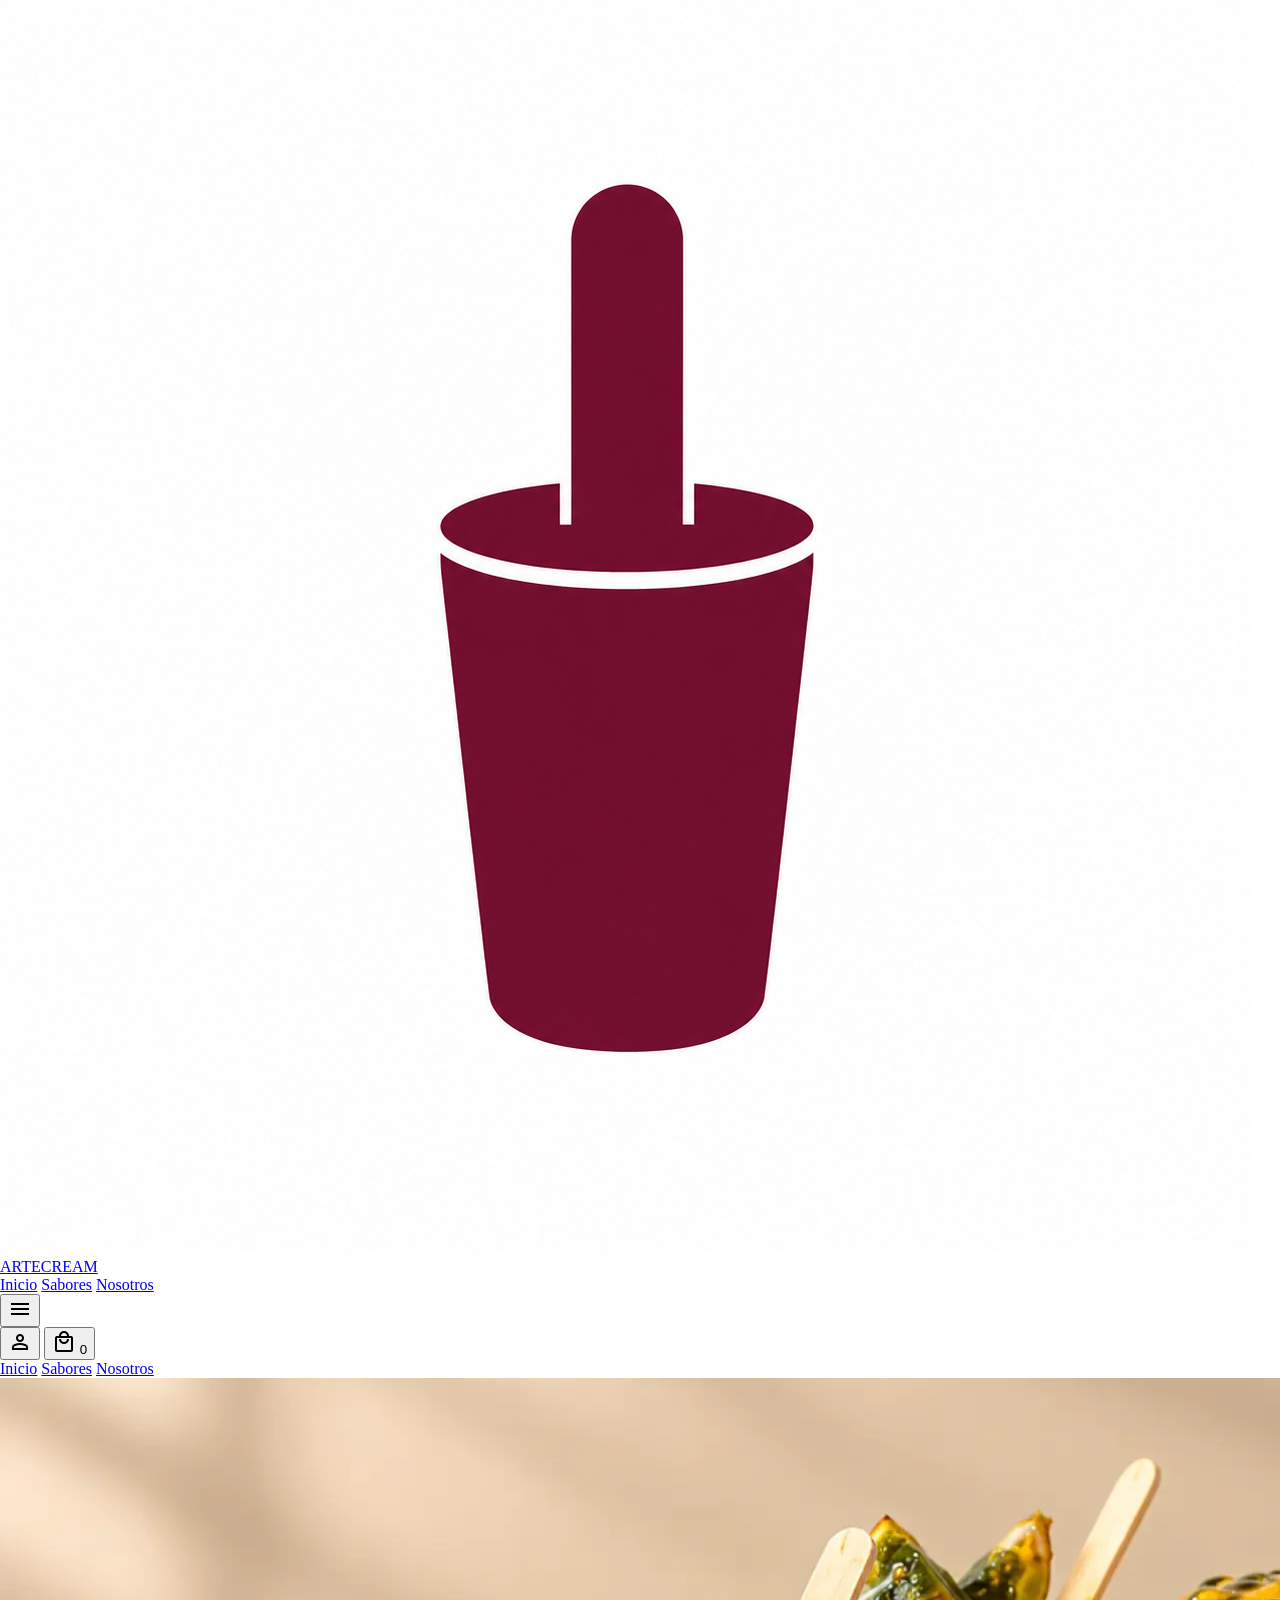
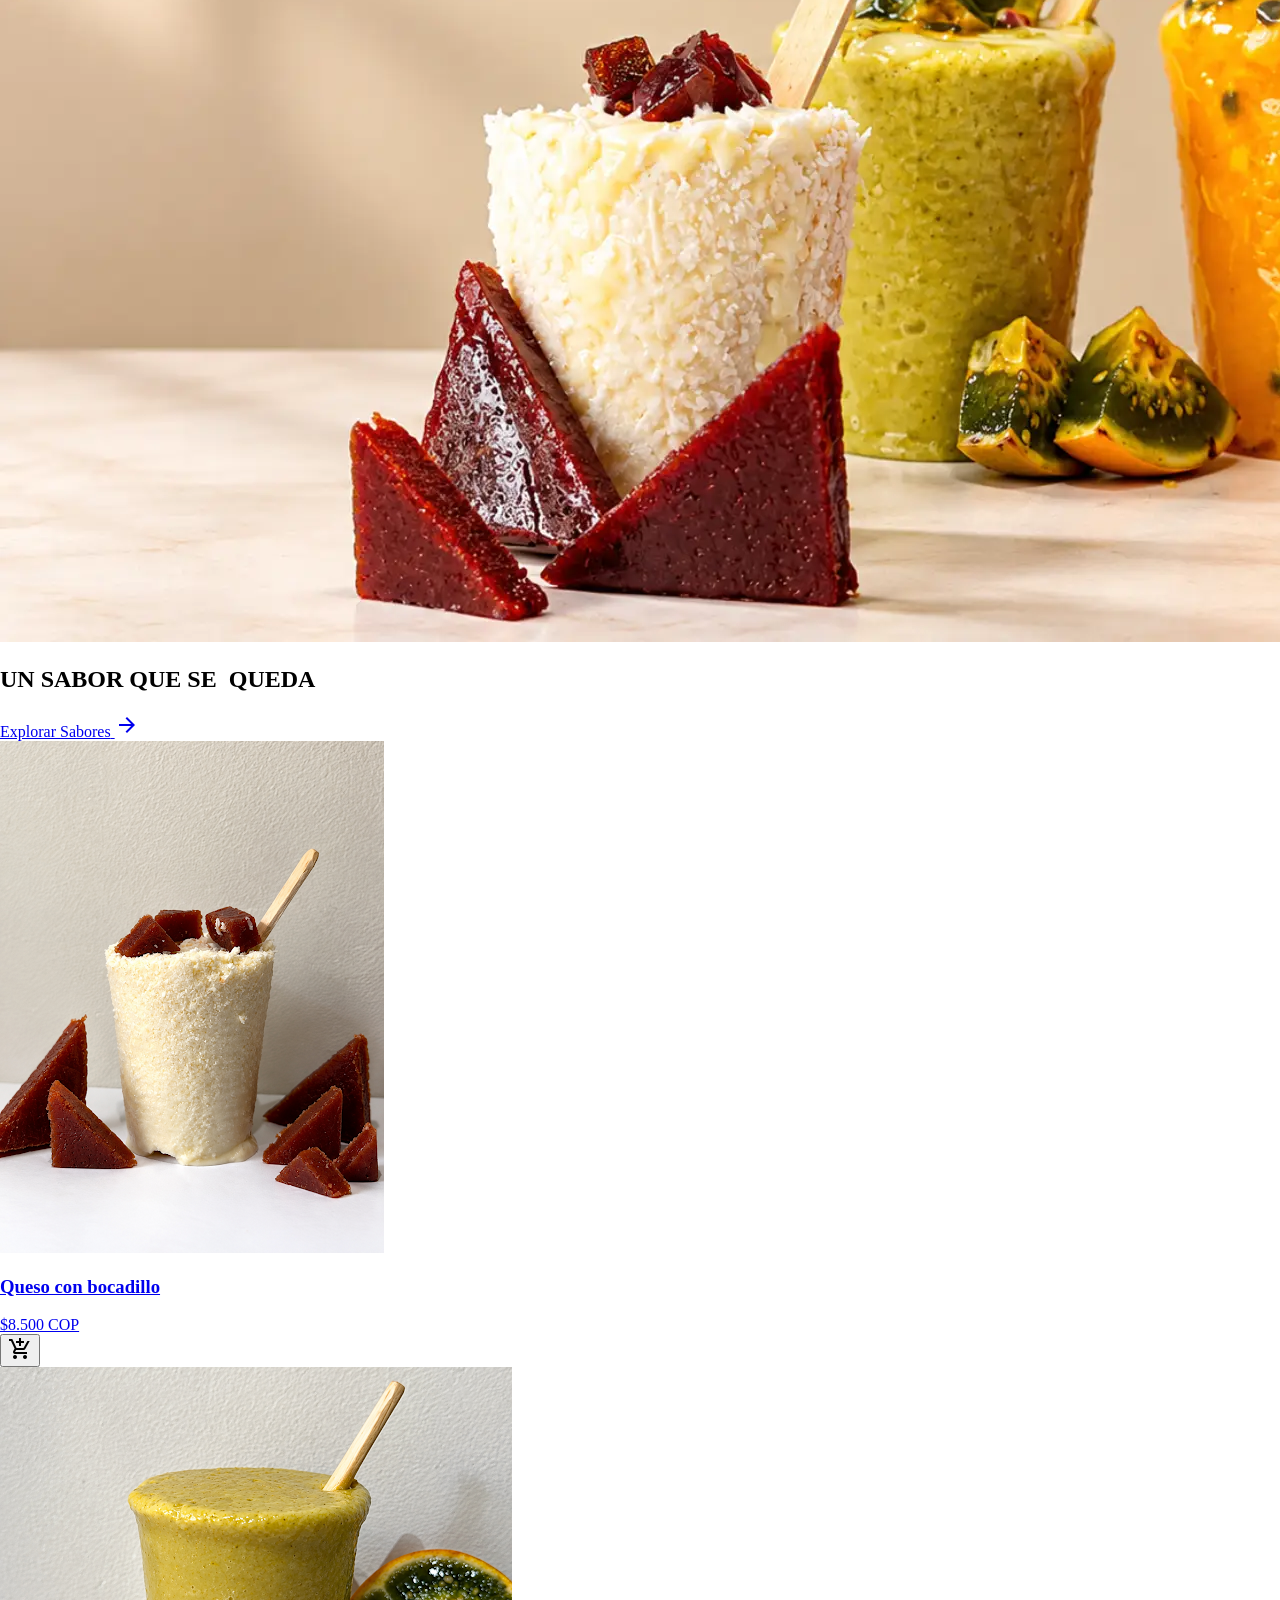
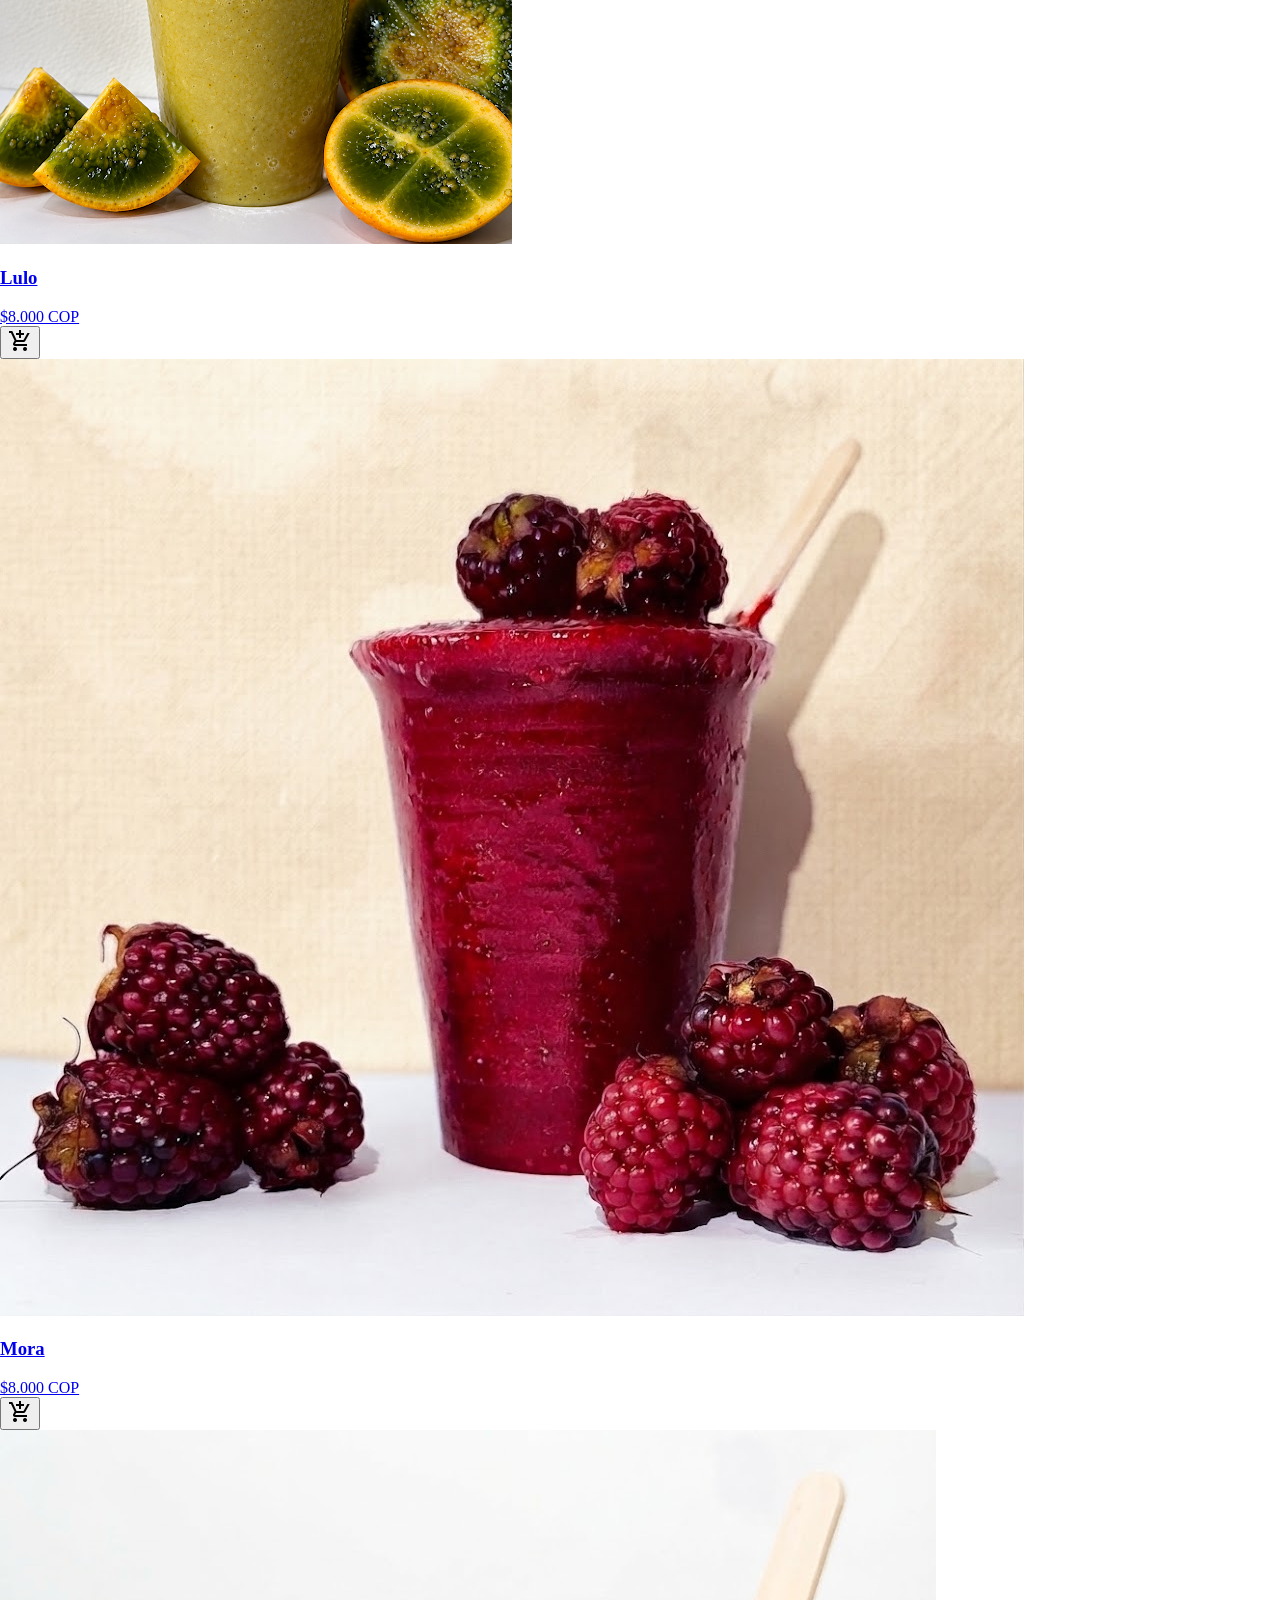
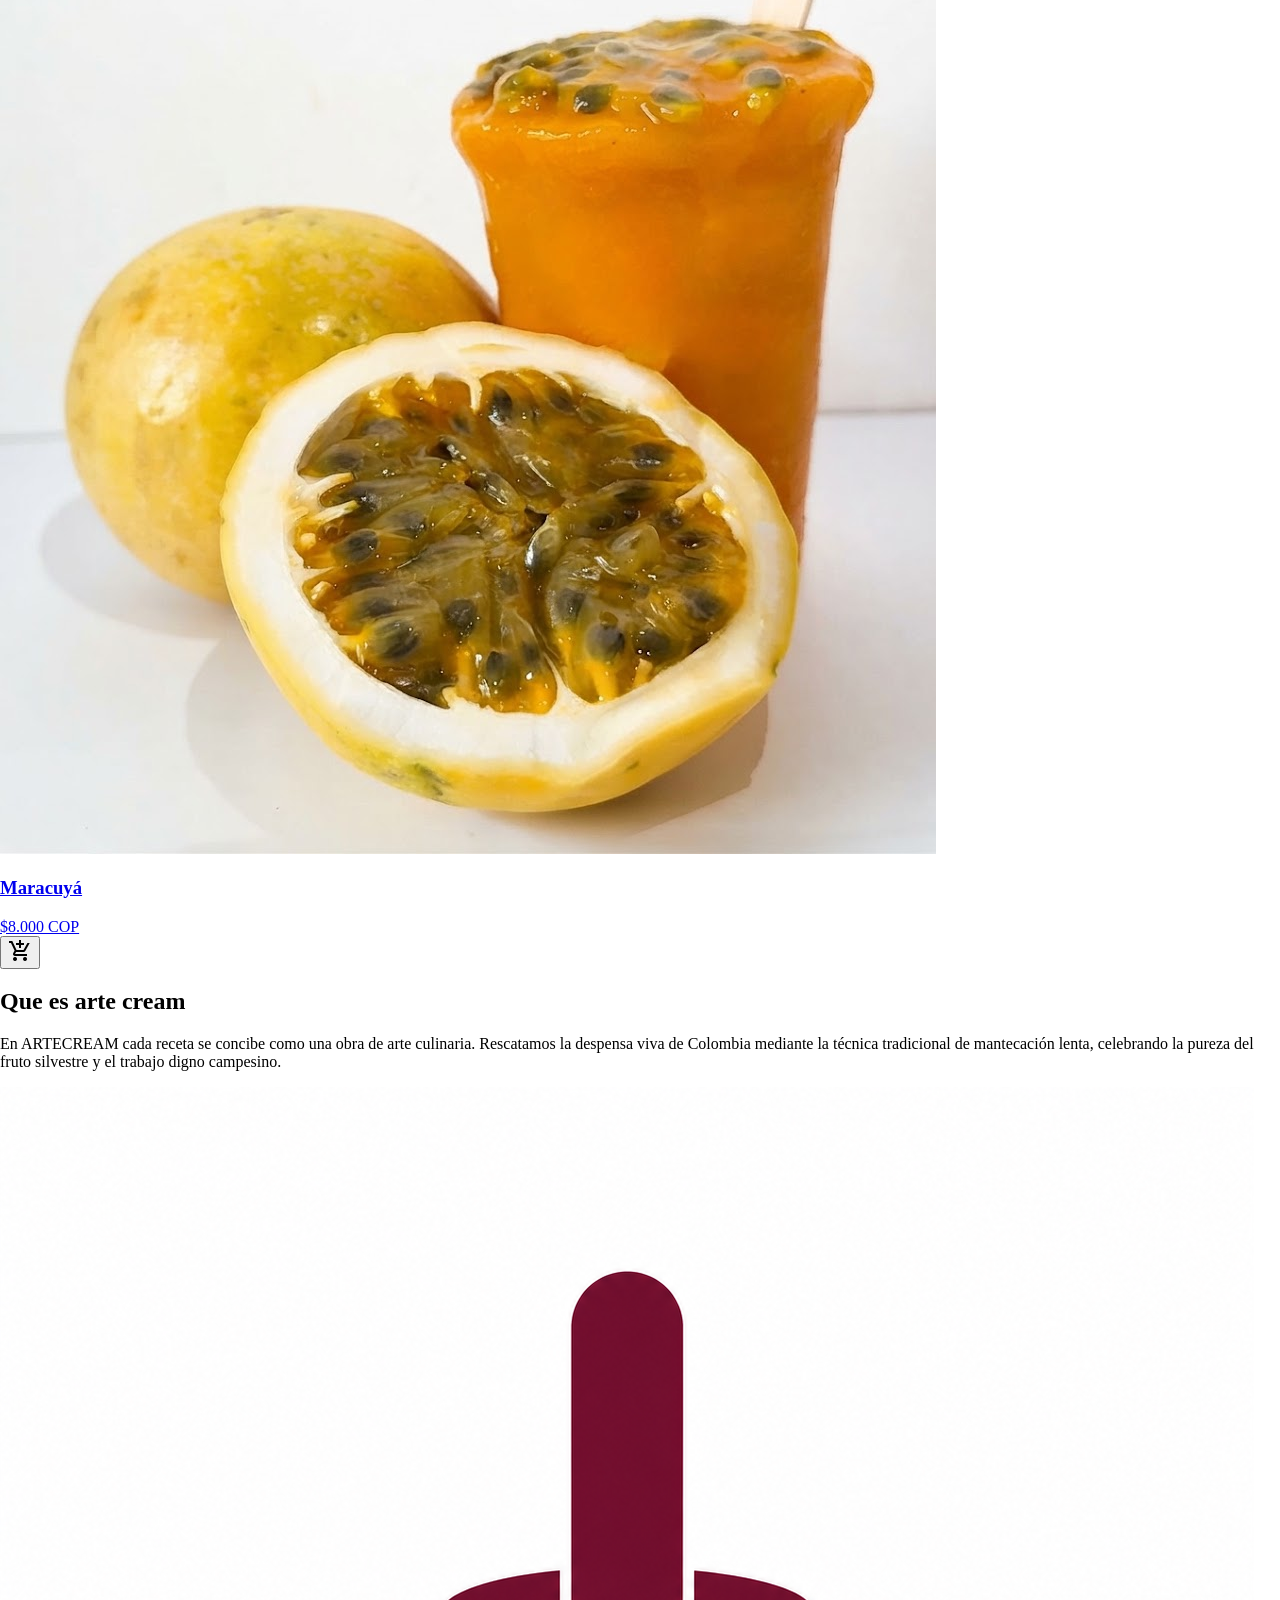
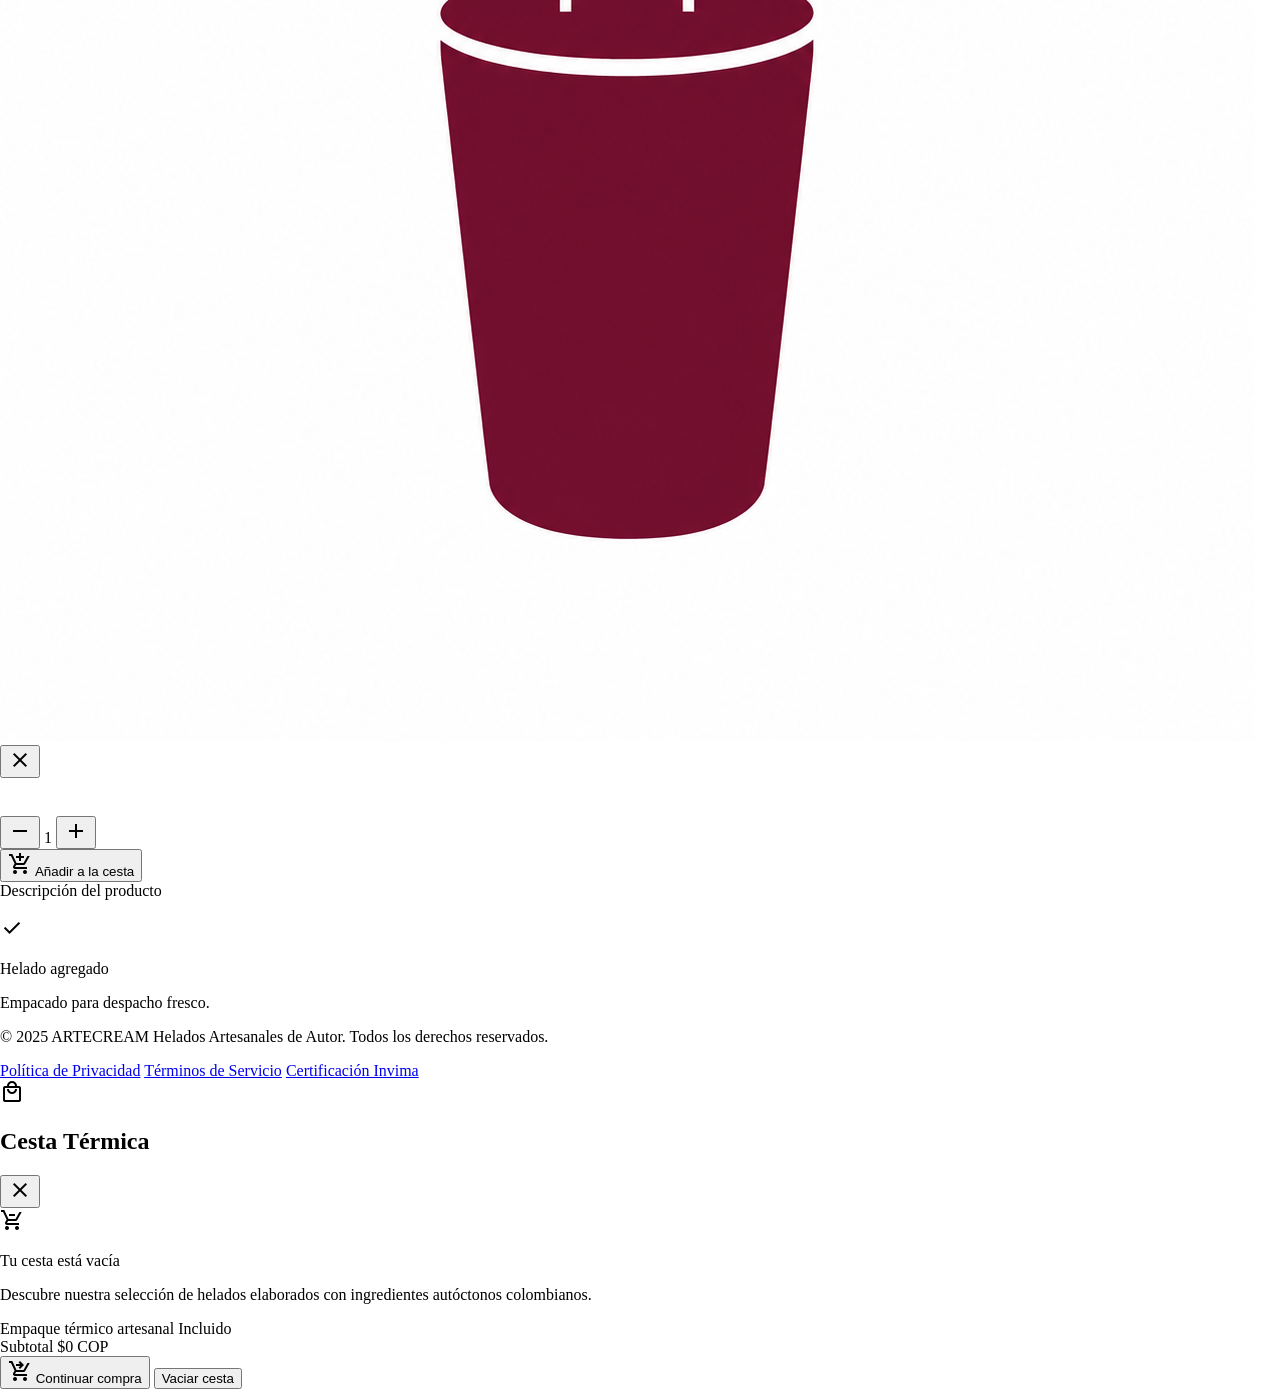
==== index.html @ 2d679243 "fix(hero): anchor image to right on large screens and restrain headline width" ====
<!DOCTYPE html>
<html lang="es" class="scroll-smooth">
<head>
  <meta charset="utf-8">
  <meta content="width=device-width, initial-scale=1.0" name="viewport">
  <title>ARTECREAM | Heladería Artesanal de Autor</title>
  <meta name="description" content="ARTECREAM - Helados artesanales de autor elaborados con ingredientes autóctonos colombianos: queso con bocadillo, lulo del Pacífico, mora de Boyacá y maracuyá del Eje Cafetero.">
  <meta name="theme-color" content="#5b0023">
  <link rel="icon" type="image/png" href="assets/images/brand-icon.png">
  <link href="https://fonts.googleapis.com" rel="preconnect">
  <link crossorigin="" href="https://fonts.gstatic.com" rel="preconnect">
  <link href="https://fonts.googleapis.com/css2?family=EB+Garamond:ital,wght@0,400..800;1,400..800&family=Montserrat:ital,wght@0,300..900;1,300..900&display=swap" rel="stylesheet">
  <link href="https://fonts.googleapis.com/css2?family=Material+Symbols+Outlined:opsz,wght,FILL,GRAD@20..48,100..700,0..1,-50..200" rel="stylesheet">
  <link rel="stylesheet" href="css/styles.css">
  <script src="https://cdn.tailwindcss.com"></script>
  <script src="js/tailwind-config.js"></script>
</head>
<body class="bg-background font-sans text-on-surface antialiased selection:bg-primary/20 selection:text-primary">

  <!-- Header & Navigation Bar -->
  <header class="fixed top-0 w-full z-40 bg-surface/90 backdrop-blur-md border-b border-on-surface/10 shadow-elevation-1 transition-colors">
    <div class="h-20 w-full px-gutter-mobile md:px-gutter lg:px-margin flex items-center justify-between gap-3 sm:gap-space-md">
      
      <!-- Brand Logo & Name (ARTECREAM in EB Garamond) -->
      <div class="flex items-center gap-2.5 sm:gap-3 shrink-0">
        <!-- Artisanal Brand Icon -->
        <a href="#inicio" class="flex items-center gap-2.5 group" aria-label="Inicio ARTECREAM">
          <img src="assets/images/brand-icon.png" alt="Logo ARTECREAM" class="w-9 h-9 sm:w-10 sm:h-10 object-contain group-hover:scale-105 transition-transform shrink-0 mix-blend-multiply">
          <span class="font-serif text-2xl font-bold tracking-tight text-on-surface group-hover:text-primary transition-colors">ARTECREAM</span>
        </a>
      </div>

      <!-- Navigation Links (Montserrat) -->
      <nav id="desktop-nav" class="hidden lg:flex items-center gap-space-lg font-sans text-sm font-semibold">
        <a aria-current="page" class="nav-link text-primary font-bold border-b-2 border-primary pb-1 transition-colors" data-path="inicio" href="#inicio">Inicio</a>
        <a class="nav-link text-on-surface-variant hover:text-primary hover:border-b-2 hover:border-primary/50 pb-1 border-b-2 border-transparent transition-all" data-path="sabores" href="#sabores">Sabores</a>
        <a class="nav-link text-on-surface-variant hover:text-primary hover:border-b-2 hover:border-primary/50 pb-1 border-b-2 border-transparent transition-all" data-path="nosotros" href="#nosotros">Nosotros</a>
      </nav>

      <!-- Mobile Menu Toggle Button -->
      <button aria-label="Abrir menú" class="lg:hidden w-10 h-10 flex items-center justify-center text-on-surface hover:text-primary transition-colors shrink-0 p-1.5" id="menu-toggle" onclick="toggleMobileMenu()" type="button" aria-expanded="false">
        <span class="material-symbols-outlined text-[24px]">menu</span>
      </button>

      <!-- Right Action Items: User Profile & Vinotinto Shopping Bag -->
      <div class="flex items-center gap-1 sm:gap-space-md shrink-0">
        <button aria-label="Perfil de usuario" class="w-10 h-10 flex items-center justify-center text-primary hover:text-primary-container transition-colors shrink-0 p-1.5" type="button">
          <span class="material-symbols-outlined text-[24px]">person</span>
        </button>
        <!-- Shopping Bag in Vinotinto (#5b0023 / text-primary) -->
        <button aria-label="Bolsa de compras" class="relative w-10 h-10 flex items-center justify-center text-primary hover:text-primary-container transition-colors transform active:scale-95 shrink-0 p-1.5" onclick="CartService.openDrawer()" type="button">
          <span class="material-symbols-outlined text-[26px]">local_mall</span>
          <!-- Dynamic Cart Counter Badge -->
          <span id="cart-counter" class="absolute -top-1 -right-1 w-5 h-5 rounded-full bg-primary text-on-primary font-sans font-bold text-xs flex items-center justify-center scale-0 transition-transform duration-200 shadow-sm">0</span>
        </button>
      </div>

    </div>

    <!-- Mobile Drawer Menu (Montserrat) -->
    <nav id="mobile-menu" class="lg:hidden hidden flex flex-col gap-1 px-gutter-mobile md:px-gutter pt-2 pb-4 bg-surface/95 backdrop-blur-md border-t border-on-surface/10 shadow-elevation-2 font-sans" aria-label="Menú principal">
      <a aria-current="page" class="mobile-nav-link rounded-xl px-4 py-3 text-sm font-bold bg-primary-container text-on-primary transition-colors" data-path="inicio" href="#inicio" onclick="toggleMobileMenu()">Inicio</a>
      <a class="mobile-nav-link rounded-xl px-4 py-3 text-sm font-semibold text-on-surface-variant hover:text-on-surface hover:bg-surface-container-low transition-colors" data-path="sabores" href="#sabores" onclick="toggleMobileMenu()">Sabores</a>
      <a class="mobile-nav-link rounded-xl px-4 py-3 text-sm font-semibold text-on-surface-variant hover:text-on-surface hover:bg-surface-container-low transition-colors" data-path="nosotros" href="#nosotros" onclick="toggleMobileMenu()">Nosotros</a>
    </nav>
  </header>

  <!-- Main Content Body -->
  <main class="w-full pt-20 bg-background min-h-screen">
    <div class="flex flex-col w-full">

      <!-- Hero Section (UN SABOR QUE SE QUEDA in EB Garamond & Vinotinto, lifted 30px, square button in Montserrat) -->
      <section id="inicio" class="relative w-full aspect-[20/9] min-h-[380px] sm:min-h-[480px] lg:min-h-[580px] xl:min-h-[640px] overflow-hidden bg-surface-container-low flex items-center">
        <div class="absolute inset-0 pointer-events-none z-0">
          <img src="assets/images/Hero.webp" alt="Fondo Hero Artecream" class="w-full h-full object-cover object-center lg:object-right xl:object-[85%_center]">
        </div>
        <div class="absolute inset-0 z-10 flex items-center px-gutter-mobile md:px-gutter lg:px-margin">
          <div class="max-w-7xl mx-auto w-full grid grid-cols-1 lg:grid-cols-12 gap-space-xl items-center">
            
            <!-- Hero Headline Block: Lifted on desktop, balanced on mobile, constrained width so it never touches the ice creams -->
            <div class="lg:col-span-6 xl:col-span-5 max-w-lg lg:max-w-md xl:max-w-lg flex flex-col items-start space-y-space-md -translate-y-4 sm:-translate-y-[30px]">
              
              <!-- Title: 100% in EB Garamond and Vinotinto (#5b0023 / text-primary) -->
              <h1 class="font-serif text-4xl sm:text-5xl md:text-6xl lg:text-[64px] font-bold tracking-tight text-primary leading-[1.04]">
                <span class="block font-bold leading-none text-primary">UN SABOR</span>
                <span class="block font-bold leading-none -mt-1 sm:-mt-2 text-primary">QUE SE&nbsp;</span>
                <span class="block font-bold leading-none -mt-0.5 sm:-mt-1 text-primary">QUEDA</span>
              </h1>

              <!-- Explorar Sabores Button: Square with rounded borders (rounded-xl), no background (bg-transparent), Montserrat font -->
              <div class="flex flex-wrap items-center gap-space-sm pt-space-xs w-full sm:w-auto">
                <a class="inline-flex items-center justify-center gap-space-xs border border-primary text-primary hover:bg-primary hover:text-on-primary px-6 sm:px-8 py-3 sm:py-3.5 rounded-xl bg-transparent font-sans text-sm sm:text-base font-semibold transition-all duration-200 hover:scale-105 active:scale-95 shadow-sm" href="#sabores">
                  <span>Explorar Sabores</span>
                  <span class="material-symbols-outlined text-[20px]">arrow_forward</span>
                </a>
              </div>

            </div>
            <div class="lg:col-span-6 xl:col-span-7 hidden lg:block"></div>
          </div>
        </div>
      </section>

      <!-- Minimalist Sabores Grid Section: Spacious, Airy, and Free (Generous Padding & Gaps) -->
      <section class="w-full bg-surface px-gutter-mobile md:px-gutter lg:px-margin py-16 sm:py-24 lg:py-36" id="sabores">
        <div class="max-w-7xl mx-auto">
          
          <!-- Product Cards Grid: Airy, Relaxed Spacing, Elevated Aesthetics (Montserrat) -->
          <div class="grid grid-cols-1 sm:grid-cols-2 lg:grid-cols-4 gap-6 sm:gap-8 lg:gap-10 xl:gap-12">

            <!-- Helado 1: Queso con bocadillo -->
            <a href="pages/producto.html?id=queso-bocadillo" class="flavor-card group bg-surface-container-lowest rounded-3xl overflow-hidden shadow-elevation-1 hover:shadow-elevation-hover transition-all duration-300 flex flex-col border border-on-surface/5 cursor-pointer hover:-translate-y-1.5 h-full" aria-label="Ver descripción de Queso con bocadillo">
              <div class="relative w-full h-72 sm:h-80 bg-surface-container-low overflow-hidden shrink-0 rounded-t-3xl">
                <img alt="Helado artesanal Queso con bocadillo" class="w-full h-full object-cover object-center rounded-t-3xl" src="assets/images/flavor-queso-bocadillo.png">
              </div>
              <div class="p-6 sm:p-7 flex-1 flex flex-col justify-between font-sans">
                <div class="min-h-[3.5rem] sm:min-h-[4rem] flex items-start">
                  <h3 class="font-sans text-xl sm:text-2xl font-bold text-on-surface group-hover:text-primary transition-colors leading-tight">
                    Queso con bocadillo
                  </h3>
                </div>
                <div class="flex items-center justify-between pt-3 border-t border-on-surface/5 mt-auto">
                  <div>
                    <span class="font-sans text-xl font-bold text-on-surface">$8.500 <span class="text-xs font-normal text-on-surface-variant">COP</span></span>
                  </div>
                  <!-- Square cart button with rounded borders -->
                  <button class="inline-flex items-center justify-center w-11 h-11 rounded-xl bg-primary hover:bg-primary-container text-on-primary shadow-sm hover:scale-105 active:scale-95 transition-all duration-200" onclick="event.preventDefault(); event.stopPropagation(); addToOrder('Queso con bocadillo', 8500, 1);" title="Agregar al pedido" type="button">
                    <span class="material-symbols-outlined text-[22px]">add_shopping_cart</span>
                  </button>
                </div>
              </div>
            </a>

            <!-- Helado 2: Lulo -->
            <a href="pages/producto.html?id=lulo" class="flavor-card group bg-surface-container-lowest rounded-3xl overflow-hidden shadow-elevation-1 hover:shadow-elevation-hover transition-all duration-300 flex flex-col border border-on-surface/5 cursor-pointer hover:-translate-y-1.5 h-full" aria-label="Ver descripción de Lulo">
              <div class="relative w-full h-72 sm:h-80 bg-surface-container-low overflow-hidden shrink-0 rounded-t-3xl">
                <img alt="Helado artesanal Lulo" class="w-full h-full object-cover object-center rounded-t-3xl" src="assets/images/flavor-lulo.png">
              </div>
              <div class="p-6 sm:p-7 flex-1 flex flex-col justify-between font-sans">
                <div class="min-h-[3.5rem] sm:min-h-[4rem] flex items-start">
                  <h3 class="font-sans text-xl sm:text-2xl font-bold text-on-surface group-hover:text-primary transition-colors leading-tight">
                    Lulo
                  </h3>
                </div>
                <div class="flex items-center justify-between pt-3 border-t border-on-surface/5 mt-auto">
                  <div>
                    <span class="font-sans text-xl font-bold text-on-surface">$8.000 <span class="text-xs font-normal text-on-surface-variant">COP</span></span>
                  </div>
                  <!-- Square cart button with rounded borders -->
                  <button class="inline-flex items-center justify-center w-11 h-11 rounded-xl bg-primary hover:bg-primary-container text-on-primary shadow-sm hover:scale-105 active:scale-95 transition-all duration-200" onclick="event.preventDefault(); event.stopPropagation(); addToOrder('Lulo', 8000, 1);" title="Agregar al pedido" type="button">
                    <span class="material-symbols-outlined text-[22px]">add_shopping_cart</span>
                  </button>
                </div>
              </div>
            </a>

            <!-- Helado 3: Mora -->
            <a href="pages/producto.html?id=mora" class="flavor-card group bg-surface-container-lowest rounded-3xl overflow-hidden shadow-elevation-1 hover:shadow-elevation-hover transition-all duration-300 flex flex-col border border-on-surface/5 cursor-pointer hover:-translate-y-1.5 h-full" aria-label="Ver descripción de Mora">
              <div class="relative w-full h-72 sm:h-80 bg-surface-container-low overflow-hidden shrink-0 rounded-t-3xl">
                <img alt="Helado artesanal Mora" class="w-full h-full object-cover object-center rounded-t-3xl" src="assets/images/flavor-mora.jpg">
              </div>
              <div class="p-6 sm:p-7 flex-1 flex flex-col justify-between font-sans">
                <div class="min-h-[3.5rem] sm:min-h-[4rem] flex items-start">
                  <h3 class="font-sans text-xl sm:text-2xl font-bold text-on-surface group-hover:text-primary transition-colors leading-tight">
                    Mora
                  </h3>
                </div>
                <div class="flex items-center justify-between pt-3 border-t border-on-surface/5 mt-auto">
                  <div>
                    <span class="font-sans text-xl font-bold text-on-surface">$8.000 <span class="text-xs font-normal text-on-surface-variant">COP</span></span>
                  </div>
                  <!-- Square cart button with rounded borders -->
                  <button class="inline-flex items-center justify-center w-11 h-11 rounded-xl bg-primary hover:bg-primary-container text-on-primary shadow-sm hover:scale-105 active:scale-95 transition-all duration-200" onclick="event.preventDefault(); event.stopPropagation(); addToOrder('Mora', 8000, 1);" title="Agregar al pedido" type="button">
                    <span class="material-symbols-outlined text-[22px]">add_shopping_cart</span>
                  </button>
                </div>
              </div>
            </a>

            <!-- Helado 4: Maracuyá -->
            <a href="pages/producto.html?id=maracuya" class="flavor-card group bg-surface-container-lowest rounded-3xl overflow-hidden shadow-elevation-1 hover:shadow-elevation-hover transition-all duration-300 flex flex-col border border-on-surface/5 cursor-pointer hover:-translate-y-1.5 h-full" aria-label="Ver descripción de Maracuyá">
              <div class="relative w-full h-72 sm:h-80 bg-surface-container-low overflow-hidden shrink-0 rounded-t-3xl">
                <img alt="Helado artesanal Maracuyá" class="w-full h-full object-cover object-center rounded-t-3xl" src="assets/images/flavor-maracuya.jpg">
              </div>
              <div class="p-6 sm:p-7 flex-1 flex flex-col justify-between font-sans">
                <div class="min-h-[3.5rem] sm:min-h-[4rem] flex items-start">
                  <h3 class="font-sans text-xl sm:text-2xl font-bold text-on-surface group-hover:text-primary transition-colors leading-tight">
                    Maracuyá
                  </h3>
                </div>
                <div class="flex items-center justify-between pt-3 border-t border-on-surface/5 mt-auto">
                  <div>
                    <span class="font-sans text-xl font-bold text-on-surface">$8.000 <span class="text-xs font-normal text-on-surface-variant">COP</span></span>
                  </div>
                  <!-- Square cart button with rounded borders -->
                  <button class="inline-flex items-center justify-center w-11 h-11 rounded-xl bg-primary hover:bg-primary-container text-on-primary shadow-sm hover:scale-105 active:scale-95 transition-all duration-200" onclick="event.preventDefault(); event.stopPropagation(); addToOrder('Maracuyá', 8000, 1);" title="Agregar al pedido" type="button">
                    <span class="material-symbols-outlined text-[22px]">add_shopping_cart</span>
                  </button>
                </div>
              </div>
            </a>

          </div>
        </div>
      </section>

      <!-- Sección Nosotros: Que es arte cream -->
      <section class="w-full bg-surface-container-low border-t border-b border-on-surface/5 px-gutter-mobile md:px-gutter lg:px-margin py-16 sm:py-24 lg:py-28 relative overflow-hidden" id="nosotros">
        <div class="max-w-7xl mx-auto">
          <div class="grid grid-cols-1 lg:grid-cols-12 gap-8 sm:gap-12 lg:gap-16 items-center">
            
            <!-- Columna de Texto Responsivo -->
            <div class="lg:col-span-7 flex flex-col items-start space-y-4 sm:space-y-6 text-left">
              <h2 class="font-serif text-3xl sm:text-4xl md:text-5xl lg:text-6xl font-bold tracking-tight text-primary leading-[1.15]">
                Que es arte cream
              </h2>
              <p class="font-sans text-base sm:text-lg md:text-xl text-on-surface-variant leading-relaxed font-normal">
                En <span class="font-bold text-on-surface">ARTECREAM</span> cada receta se concibe como una obra de arte culinaria. Rescatamos la despensa viva de Colombia mediante la técnica tradicional de mantecación lenta, celebrando la pureza del fruto silvestre y el trabajo digno campesino.
              </p>
            </div>

            <!-- Columna de Imagen Responsiva -->
            <div class="lg:col-span-5 w-full flex items-center justify-center">
              <div class="relative w-full max-w-sm sm:max-w-md aspect-[4/3] rounded-3xl overflow-hidden shadow-elevation-1 hover:shadow-elevation-hover border border-on-surface/5 bg-surface-container-lowest flex items-center justify-center p-8 sm:p-10 group transition-all duration-300">
                <img src="assets/images/brand-icon.png" alt="ARTECREAM Helados Artesanales" class="w-36 sm:w-48 lg:w-56 h-auto object-contain mix-blend-multiply group-hover:scale-105 transition-transform duration-300">
              </div>
            </div>

          </div>
        </div>
      </section>

      <!-- Interactive Product Detail Modal (Opens on Ice Cream Click) -->
      <div id="flavor-modal" class="fixed inset-0 z-50 hidden items-center justify-center p-4 sm:p-6 bg-on-surface/50 backdrop-blur-sm transition-opacity duration-300" role="dialog" aria-modal="true" aria-labelledby="modal-flavor-title">
        <div class="bg-surface-container-lowest max-w-lg w-full rounded-3xl overflow-hidden shadow-elevation-3 relative space-y-4 font-sans border border-on-surface/10 animate-in fade-in zoom-in-95 duration-200">
          
          <!-- Close Modal Button -->
          <button aria-label="Cerrar modal" class="absolute top-4 right-4 z-10 w-9 h-9 rounded-xl bg-surface-container-lowest/90 text-on-surface hover:text-primary hover:bg-surface-container flex items-center justify-center transition-colors shadow-sm" onclick="closeFlavorModal()" type="button">
            <span class="material-symbols-outlined text-[20px]">close</span>
          </button>

          <!-- Modal Ice Cream Image (adapting to container with rounded borders) -->
          <div class="relative w-full max-w-[340px] mx-auto aspect-[4/5] bg-surface-container-low rounded-2xl overflow-hidden mt-4 shadow-sm border border-on-surface/5">
            <img id="modal-flavor-img" src="" alt="" class="w-full h-full object-cover object-center rounded-2xl">
          </div>

          <!-- Modal Content: Title in Big Montserrat, Price, Units, Add to Cart, Description Below -->
          <div class="p-6 sm:p-8 pt-0 space-y-4 font-sans">
            <div>
              <h2 id="modal-flavor-title" class="font-sans text-2xl sm:text-3xl font-bold text-on-surface tracking-tight">
                <!-- Product name loaded via JavaScript -->
              </h2>
              <p id="modal-flavor-price" class="font-sans text-xl font-bold text-primary mt-1">
                <!-- Product price loaded via JavaScript -->
              </p>
            </div>

            <!-- Units & Add to Cart Action -->
            <div class="flex flex-col sm:flex-row items-stretch sm:items-center gap-3 pt-2">
              <!-- Quantity Stepper -->
              <div class="inline-flex items-center justify-between border border-outline-variant/60 rounded-xl p-1 bg-surface-container-low w-full sm:w-auto">
                <button type="button" class="w-9 h-9 rounded-lg bg-surface-container-lowest text-on-surface hover:text-primary flex items-center justify-center font-bold transition-colors shadow-xs" onclick="changeModalQuantity(-1)" aria-label="Disminuir unidades">
                  <span class="material-symbols-outlined text-[18px]">remove</span>
                </button>
                <span id="modal-quantity" class="font-sans font-bold text-base px-4 text-on-surface min-w-[36px] text-center">1</span>
                <button type="button" class="w-9 h-9 rounded-lg bg-surface-container-lowest text-on-surface hover:text-primary flex items-center justify-center font-bold transition-colors shadow-xs" onclick="changeModalQuantity(1)" aria-label="Aumentar unidades">
                  <span class="material-symbols-outlined text-[18px]">add</span>
                </button>
              </div>

              <!-- Add to Cart Button (Square with rounded borders) -->
              <button id="modal-add-btn" class="flex-1 inline-flex items-center justify-center gap-2 bg-primary hover:bg-primary-container text-on-primary font-sans font-semibold px-6 py-3 rounded-xl shadow-sm hover:scale-[1.02] active:scale-95 transition-all" onclick="submitModalOrder()" type="button">
                <span class="material-symbols-outlined text-[20px]">add_shopping_cart</span>
                <span>Añadir a la cesta</span>
              </button>
            </div>

            <!-- Description Below -->
            <div class="pt-4 border-t border-on-surface/10 space-y-1.5">
              <span class="text-xs uppercase font-bold tracking-wider text-on-surface-variant">Descripción del producto</span>
              <p id="modal-flavor-desc" class="font-sans text-sm text-on-surface-variant leading-relaxed">
                <!-- Product description loaded via JavaScript -->
              </p>
            </div>

          </div>
        </div>
      </div>

      <!-- Quick Toast Feedback for Cart Addition -->
      <div class="fixed bottom-6 right-6 left-6 sm:left-auto z-50 transform translate-y-24 opacity-0 transition-all duration-300 pointer-events-none max-w-sm w-full sm:w-auto bg-inverse-surface text-inverse-on-surface p-space-md rounded-2xl shadow-2xl flex items-center gap-space-sm font-sans" id="cart-toast">
        <div class="w-10 h-10 rounded-xl bg-primary text-on-primary flex items-center justify-center shrink-0 shadow-sm">
          <span class="material-symbols-outlined text-[20px]">check</span>
        </div>
        <div class="flex-1 min-w-0 font-sans">
          <p class="font-sans text-sm font-bold truncate text-inverse-on-surface" id="toast-title">Helado agregado</p>
          <p class="font-sans text-xs text-inverse-on-surface/80" id="toast-desc">Empacado para despacho fresco.</p>
        </div>
      </div>

    </div>

    <!-- Modular Application Scripts -->
    <script src="js/data/flavors.js"></script>
    <script src="js/modules/responsive.js"></script>
    <script src="js/modules/cart.js"></script>
    <script src="js/app.js"></script>
  </main>

  <!-- Clean, Minimalist Footer (Only Legal and Essential Links) -->
  <footer class="w-full bg-inverse-surface text-inverse-on-surface font-sans py-8 border-t border-on-surface/10">
    <div class="max-w-7xl mx-auto px-gutter-mobile md:px-gutter lg:px-margin flex flex-col md:flex-row items-center justify-between gap-4 text-xs text-inverse-on-surface/70 font-sans">
      <p>© 2025 ARTECREAM Helados Artesanales de Autor. Todos los derechos reservados.</p>
      <div class="flex items-center gap-6">
        <a class="hover:text-inverse-on-surface transition-colors" data-path="privacidad" href="#">Política de Privacidad</a>
        <a class="hover:text-inverse-on-surface transition-colors" data-path="terminos" href="#">Términos de Servicio</a>
        <a class="hover:text-inverse-on-surface transition-colors" data-path="registro-sanitario" href="#">Certificación Invima</a>
      </div>
    </div>
  </footer>

</body>
</html>
---- css/styles.css ----
@layer base {
  html, body {
    margin: 0;
    padding: 0;
    -webkit-text-size-adjust: 100%;
  }
  body {
    overscroll-behavior-y: none;
    -webkit-font-smoothing: antialiased;
    -moz-osx-font-smoothing: grayscale;
  }
  main > :first-child {
    margin-top: 0 !important;
  }
  main > :last-child {
    margin-bottom: 0 !important;
  }
}

/* Responsive anchor scroll margin to avoid fixed header overlap */
section[id] {
  scroll-margin-top: 5.5rem;
}

@media (min-width: 1024px) {
  section[id] {
    scroll-margin-top: 6rem;
  }
}

/* Touch optimization to eliminate delay & tap highlights */
.touch-device * {
  -webkit-tap-highlight-color: transparent;
}

/* Prevent image dragging on touchscreens */
img {
  -webkit-user-drag: none;
  user-select: none;
}

/* Elegant scrollbar styling */
::-webkit-scrollbar {
  width: 8px;
  height: 8px;
}
::-webkit-scrollbar-track {
  background: #fff8f6;
}
::-webkit-scrollbar-thumb {
  background: #dbc0c3;
  border-radius: 9999px;
}
::-webkit-scrollbar-thumb:hover {
  background: #887175;
}
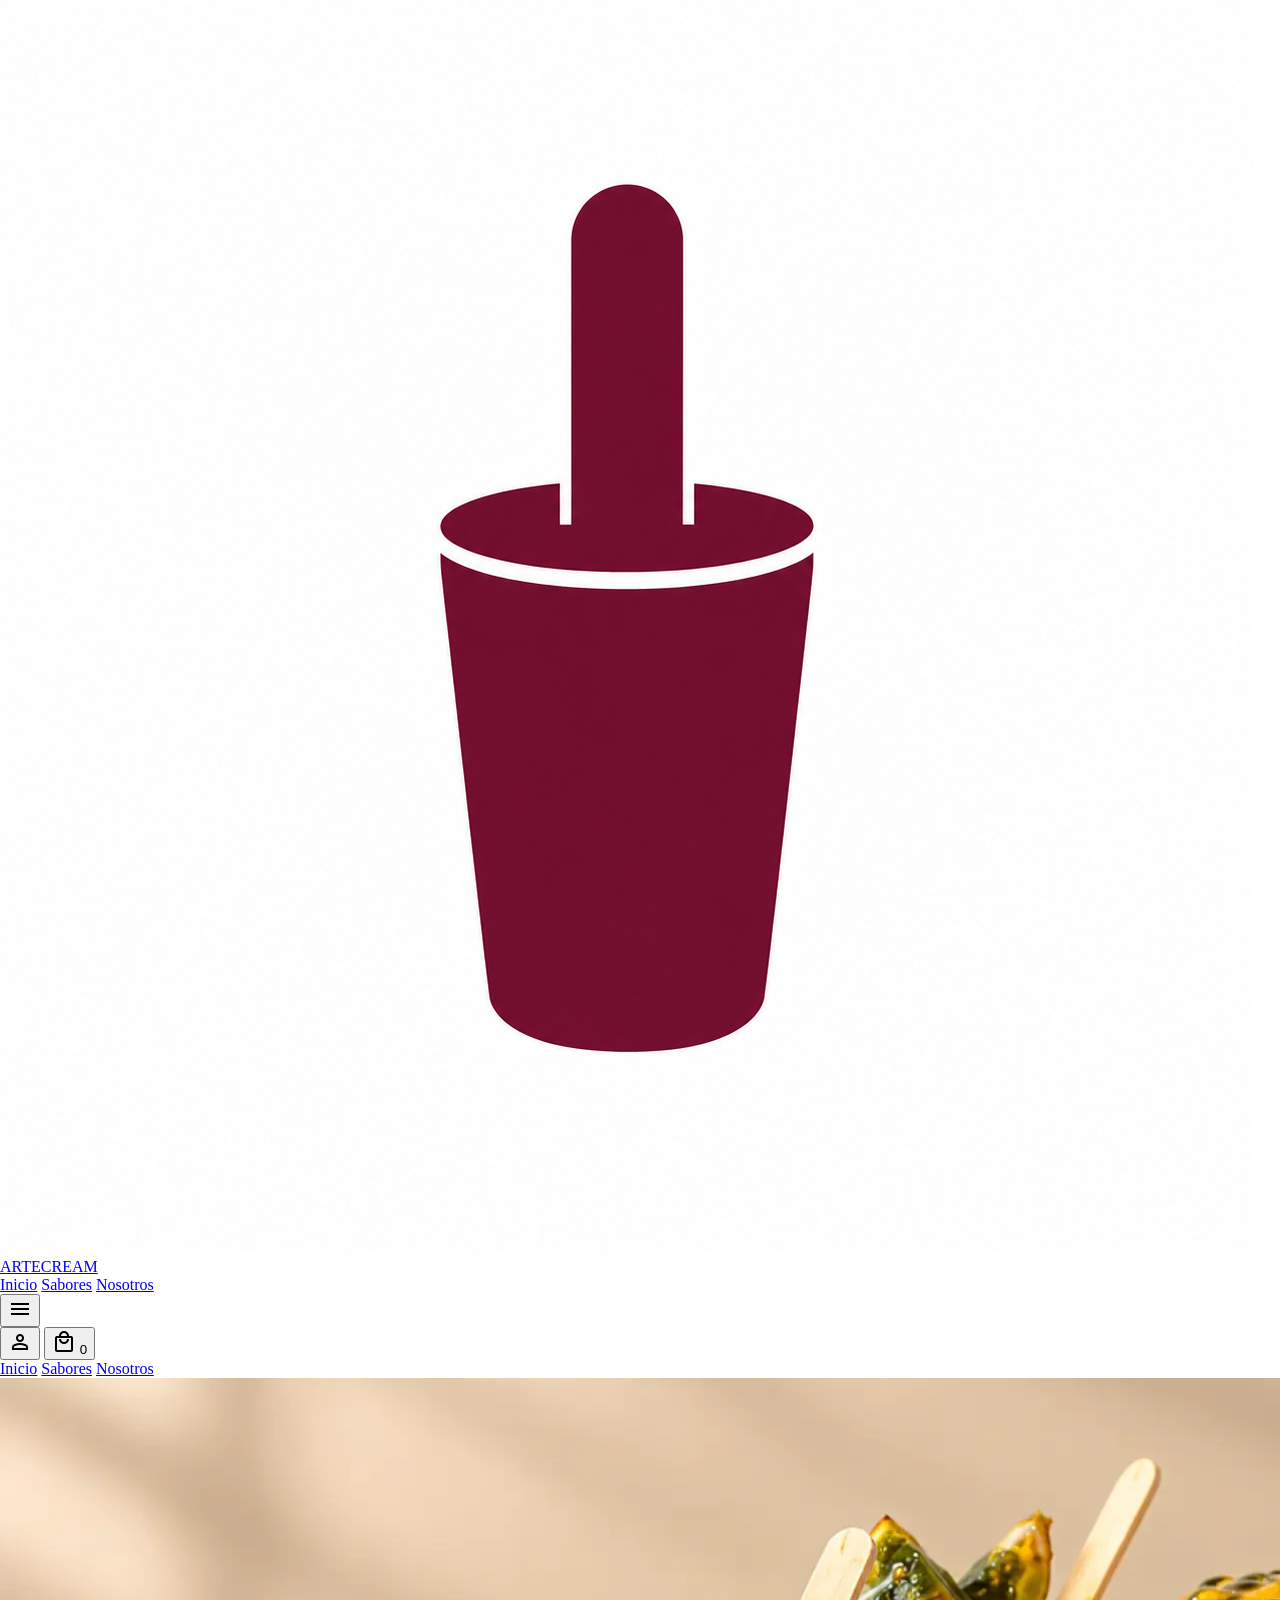
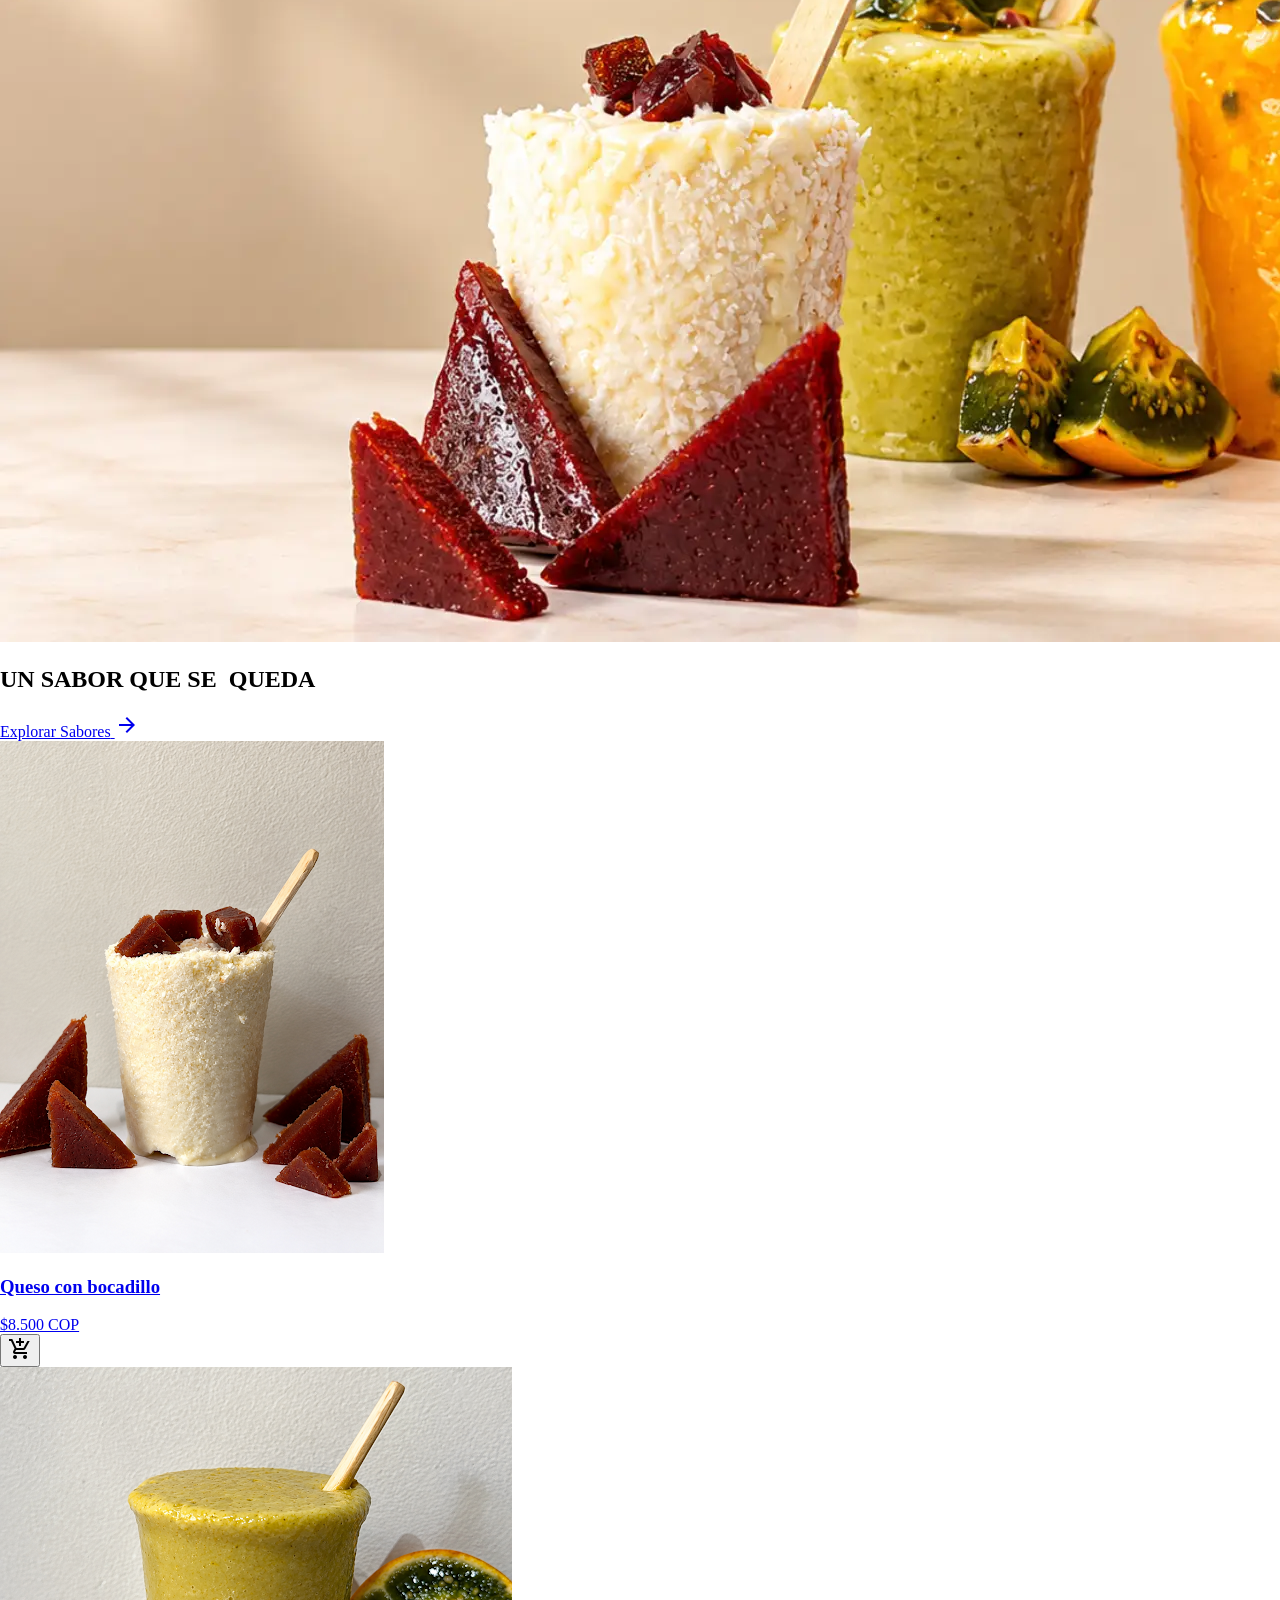
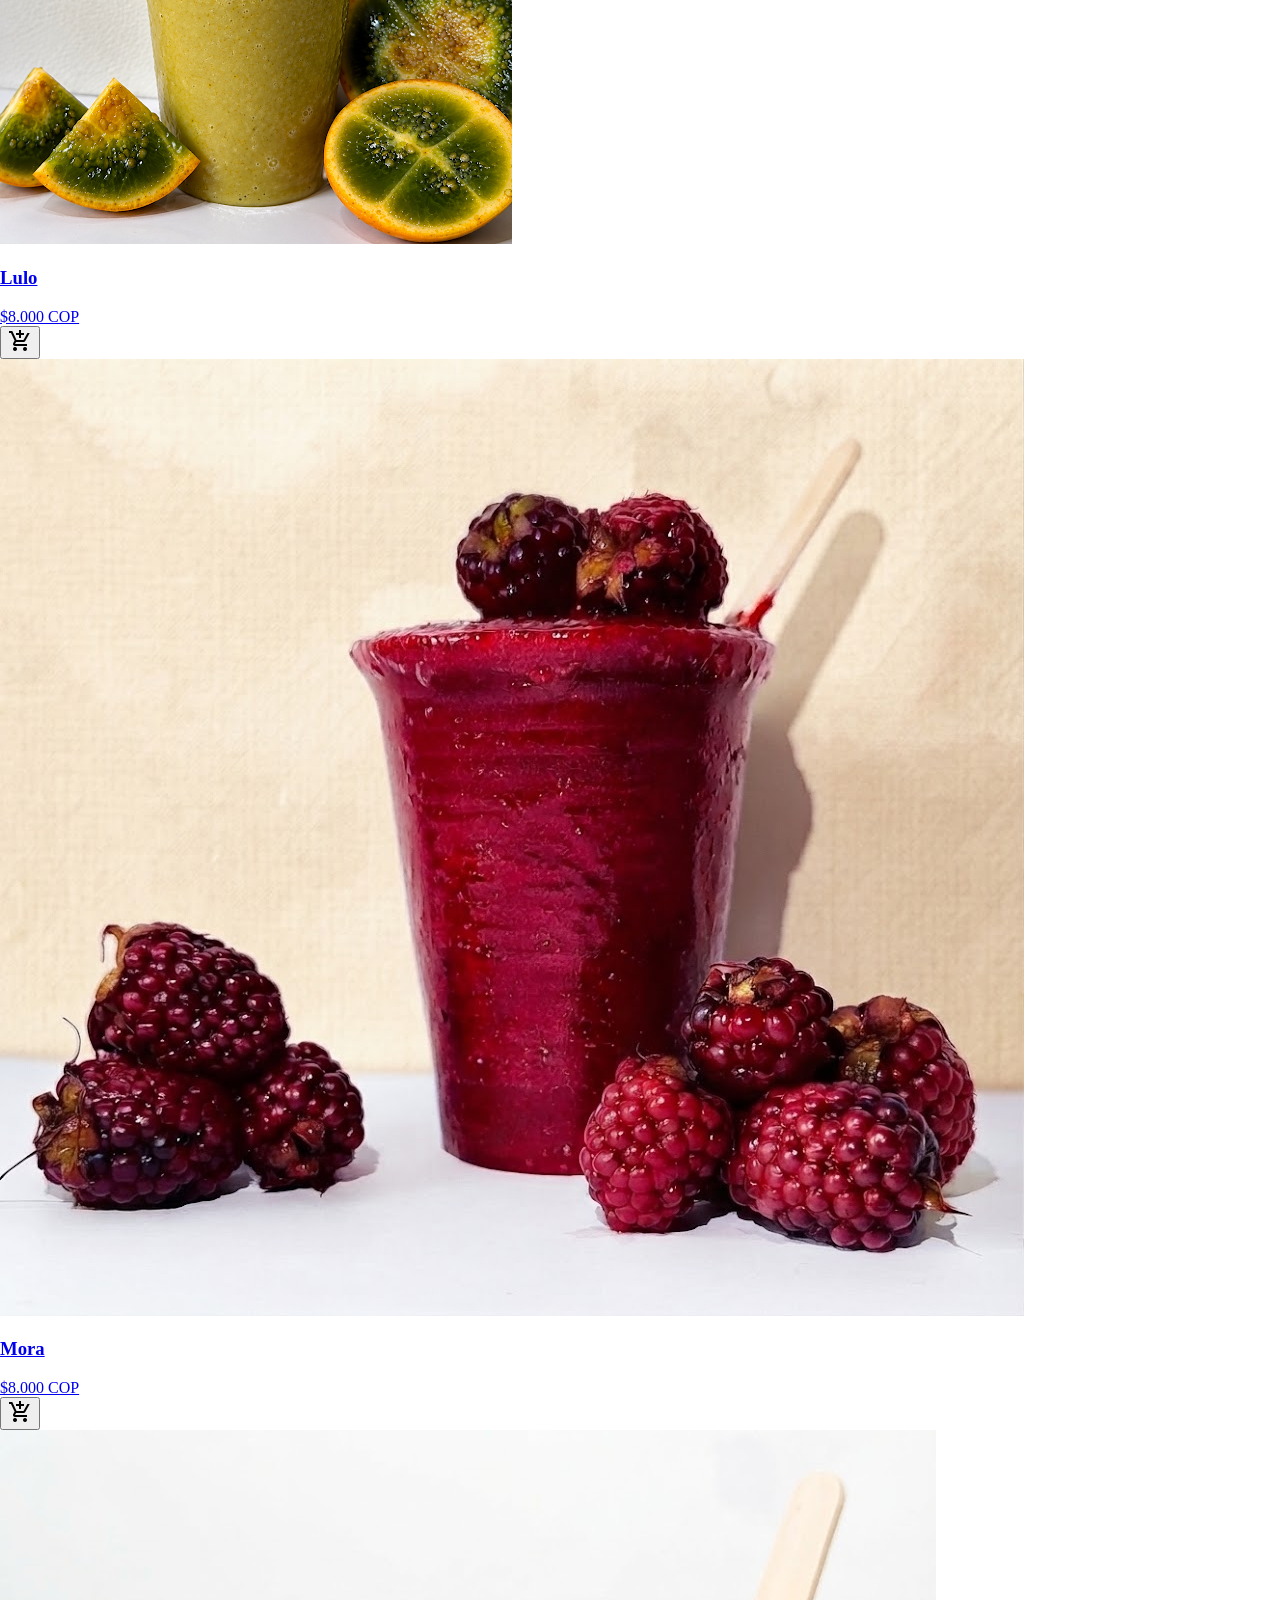
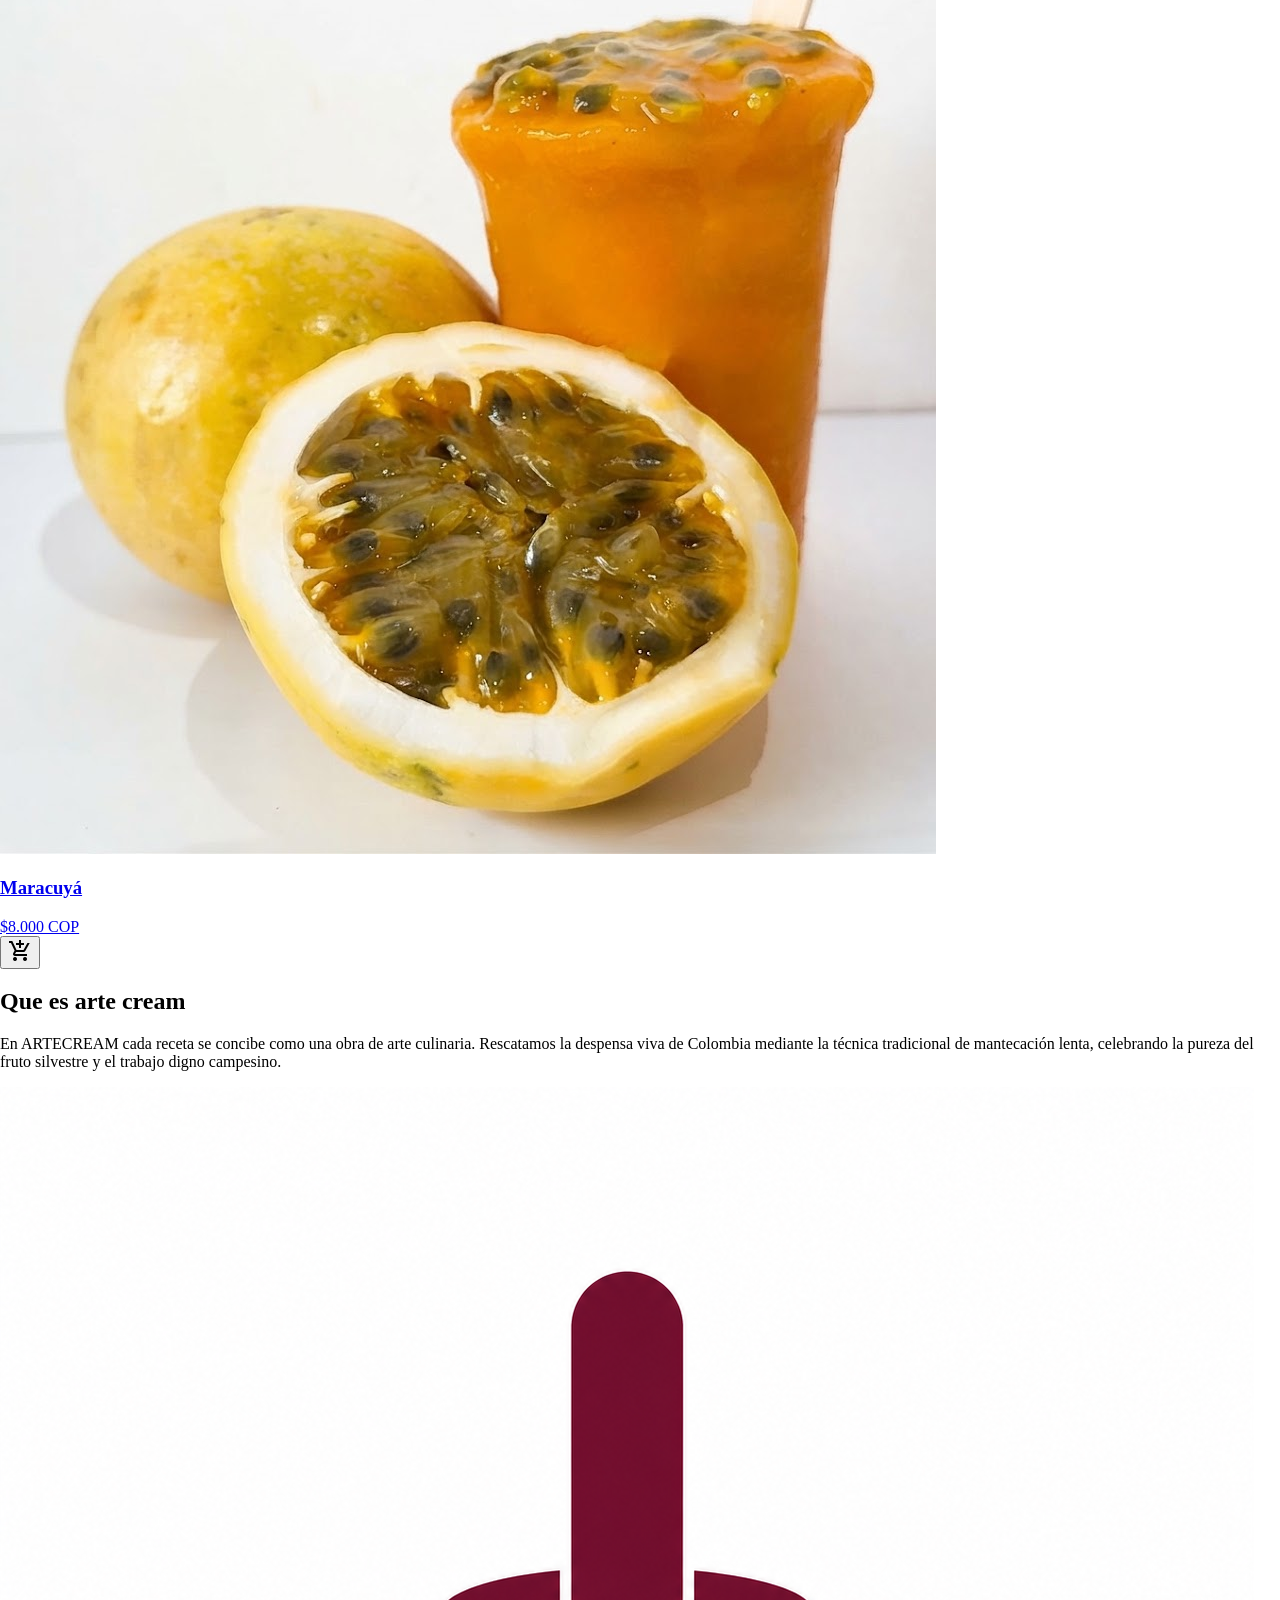
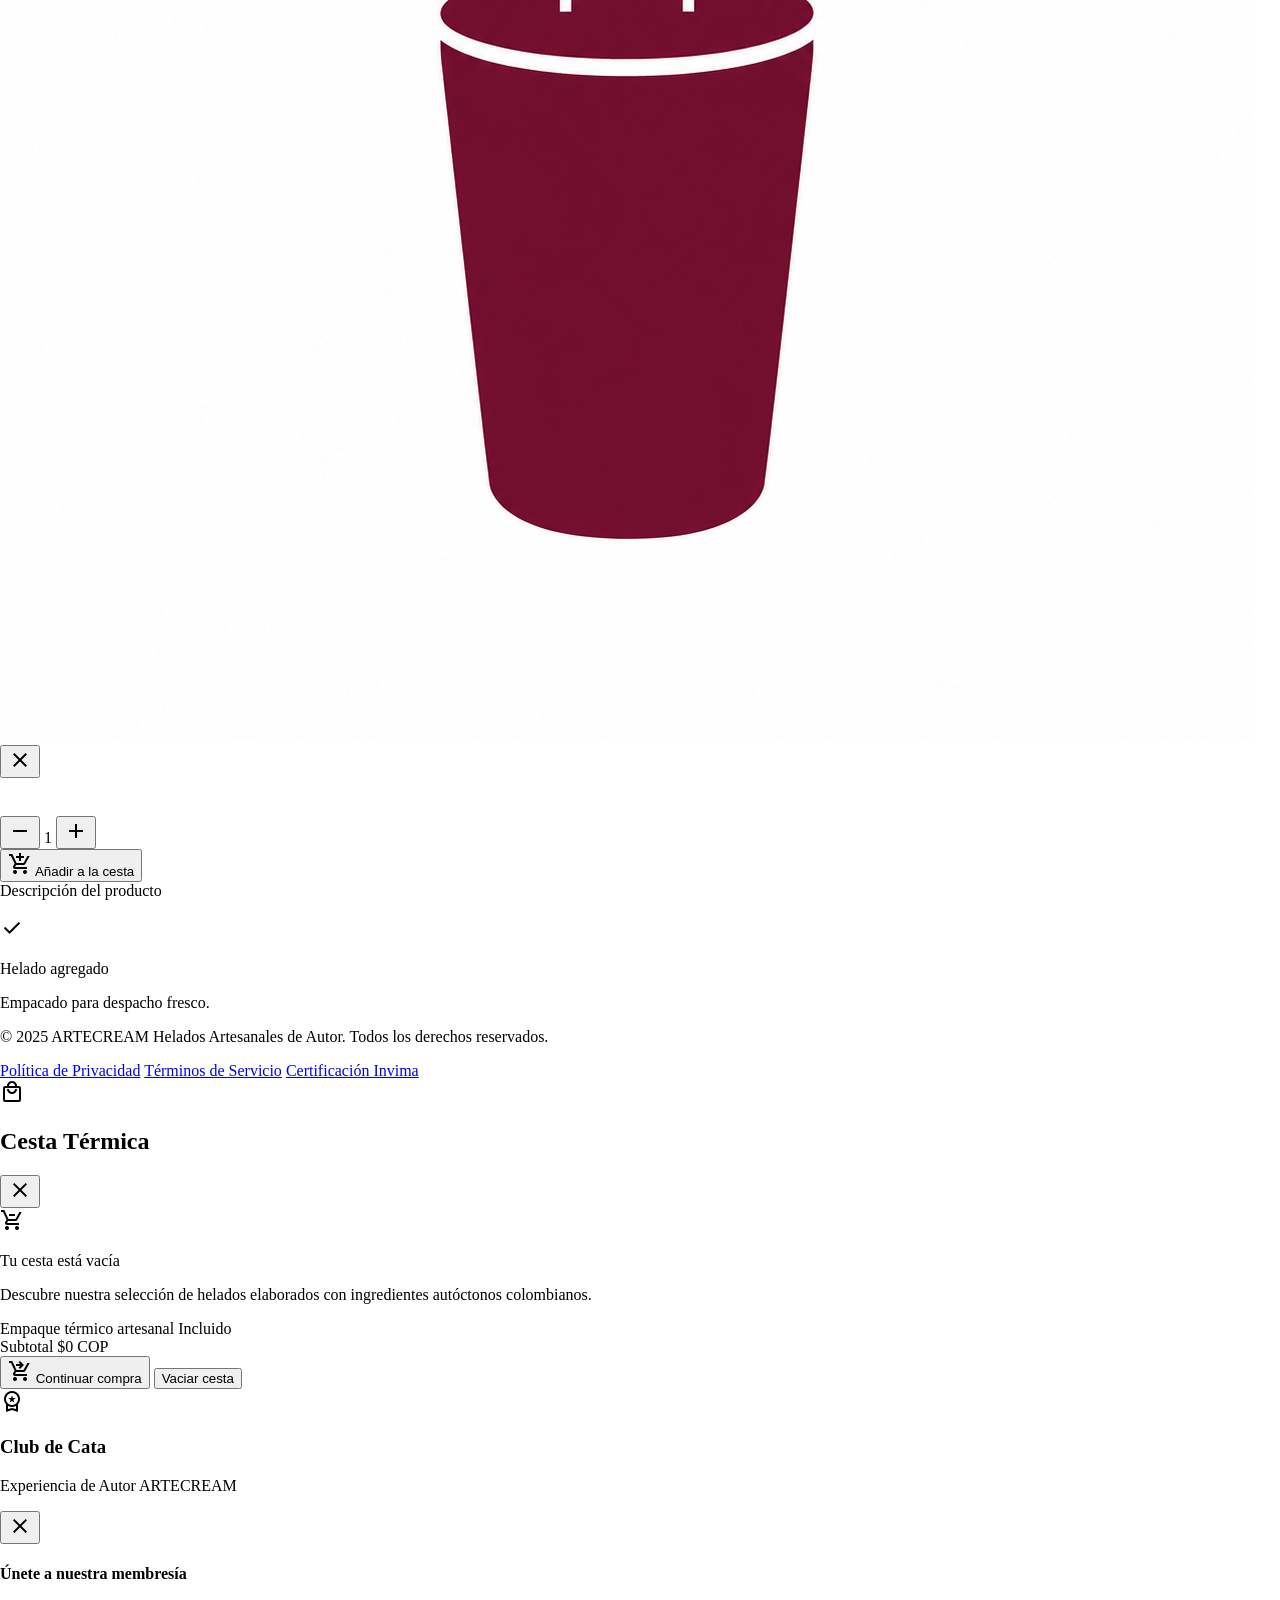
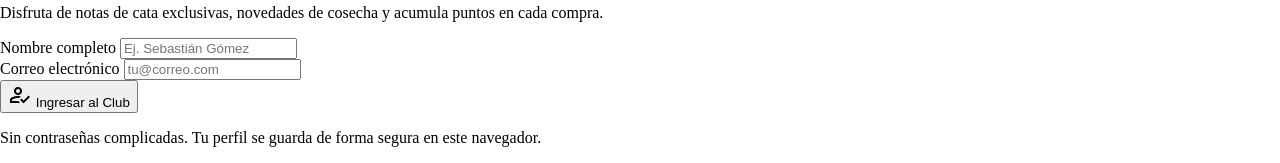
==== commit 2858fb2a: "feat(user): add lightweight Club de Cata membership modal with persistent profile" ====
--- a/index.html
+++ b/index.html
@@ -44,8 +44,8 @@
 
       <!-- Right Action Items: User Profile & Vinotinto Shopping Bag -->
       <div class="flex items-center gap-1 sm:gap-space-md shrink-0">
-        <button aria-label="Perfil de usuario" class="w-10 h-10 flex items-center justify-center text-primary hover:text-primary-container transition-colors shrink-0 p-1.5" type="button">
-          <span class="material-symbols-outlined text-[24px]">person</span>
+        <button aria-label="Perfil de usuario" class="w-10 h-10 flex items-center justify-center text-primary hover:text-primary-container transition-colors transform active:scale-95 shrink-0 p-1.5" onclick="UserService.openModal()" type="button">
+          <span class="material-symbols-outlined text-[26px]">person</span>
         </button>
         <!-- Shopping Bag in Vinotinto (#5b0023 / text-primary) -->
         <button aria-label="Bolsa de compras" class="relative w-10 h-10 flex items-center justify-center text-primary hover:text-primary-container transition-colors transform active:scale-95 shrink-0 p-1.5" onclick="CartService.openDrawer()" type="button">
@@ -70,33 +70,31 @@
     <div class="flex flex-col w-full">
 
       <!-- Hero Section (UN SABOR QUE SE QUEDA in EB Garamond & Vinotinto, lifted 30px, square button in Montserrat) -->
-      <section id="inicio" class="relative w-full aspect-[20/9] min-h-[380px] sm:min-h-[480px] lg:min-h-[580px] xl:min-h-[640px] overflow-hidden bg-surface-container-low flex items-center">
+      <section id="inicio" class="relative w-full aspect-[20/9] min-h-[420px] sm:min-h-[480px] lg:min-h-[580px] xl:min-h-[640px] overflow-hidden bg-surface-container-low flex items-center">
+        <!-- Background Hero Image: Permanently anchored to the right on desktop/wide displays -->
         <div class="absolute inset-0 pointer-events-none z-0">
-          <img src="assets/images/Hero.webp" alt="Fondo Hero Artecream" class="w-full h-full object-cover object-center lg:object-right xl:object-[85%_center]">
-        </div>
-        <div class="absolute inset-0 z-10 flex items-center px-gutter-mobile md:px-gutter lg:px-margin">
-          <div class="max-w-7xl mx-auto w-full grid grid-cols-1 lg:grid-cols-12 gap-space-xl items-center">
+          <img src="assets/images/Hero.webp" alt="Fondo Hero Artecream" class="w-full h-full object-cover" style="object-position: right center;">
+        </div>
+
+        <!-- Hero Content Layer: Left-aligned with container margins so it stays in the empty negative space -->
+        <div class="relative z-10 w-full px-gutter-mobile md:px-gutter lg:px-16 xl:px-24 2xl:px-32 flex items-center">
+          <div class="w-full max-w-md sm:max-w-lg lg:max-w-xl flex flex-col items-start space-y-space-md -translate-y-4 sm:-translate-y-[24px] lg:-translate-y-[30px]">
             
-            <!-- Hero Headline Block: Lifted on desktop, balanced on mobile, constrained width so it never touches the ice creams -->
-            <div class="lg:col-span-6 xl:col-span-5 max-w-lg lg:max-w-md xl:max-w-lg flex flex-col items-start space-y-space-md -translate-y-4 sm:-translate-y-[30px]">
-              
-              <!-- Title: 100% in EB Garamond and Vinotinto (#5b0023 / text-primary) -->
-              <h1 class="font-serif text-4xl sm:text-5xl md:text-6xl lg:text-[64px] font-bold tracking-tight text-primary leading-[1.04]">
-                <span class="block font-bold leading-none text-primary">UN SABOR</span>
-                <span class="block font-bold leading-none -mt-1 sm:-mt-2 text-primary">QUE SE&nbsp;</span>
-                <span class="block font-bold leading-none -mt-0.5 sm:-mt-1 text-primary">QUEDA</span>
-              </h1>
-
-              <!-- Explorar Sabores Button: Square with rounded borders (rounded-xl), no background (bg-transparent), Montserrat font -->
-              <div class="flex flex-wrap items-center gap-space-sm pt-space-xs w-full sm:w-auto">
-                <a class="inline-flex items-center justify-center gap-space-xs border border-primary text-primary hover:bg-primary hover:text-on-primary px-6 sm:px-8 py-3 sm:py-3.5 rounded-xl bg-transparent font-sans text-sm sm:text-base font-semibold transition-all duration-200 hover:scale-105 active:scale-95 shadow-sm" href="#sabores">
-                  <span>Explorar Sabores</span>
-                  <span class="material-symbols-outlined text-[20px]">arrow_forward</span>
-                </a>
-              </div>
-
-            </div>
-            <div class="lg:col-span-6 xl:col-span-7 hidden lg:block"></div>
+            <!-- Title: 100% in EB Garamond and Vinotinto (#5b0023 / text-primary) -->
+            <h1 class="font-serif text-4xl sm:text-5xl md:text-6xl lg:text-[62px] xl:text-[68px] font-bold tracking-tight text-primary leading-[1.04]">
+              <span class="block font-bold leading-none text-primary">UN SABOR</span>
+              <span class="block font-bold leading-none -mt-1 sm:-mt-2 text-primary">QUE SE&nbsp;</span>
+              <span class="block font-bold leading-none -mt-0.5 sm:-mt-1 text-primary">QUEDA</span>
+            </h1>
+
+            <!-- Explorar Sabores Button: Square with rounded borders (rounded-xl), no background (bg-transparent), Montserrat font -->
+            <div class="flex flex-wrap items-center gap-space-sm pt-space-xs w-full sm:w-auto">
+              <a class="inline-flex items-center justify-center gap-space-xs border border-primary text-primary hover:bg-primary hover:text-on-primary px-6 sm:px-8 py-3 sm:py-3.5 rounded-xl bg-transparent font-sans text-sm sm:text-base font-semibold transition-all duration-200 hover:scale-105 active:scale-95 shadow-sm" href="#sabores">
+                <span>Explorar Sabores</span>
+                <span class="material-symbols-outlined text-[20px]">arrow_forward</span>
+              </a>
+            </div>
+
           </div>
         </div>
       </section>
@@ -304,6 +302,7 @@
     <script src="js/data/flavors.js"></script>
     <script src="js/modules/responsive.js"></script>
     <script src="js/modules/cart.js"></script>
+    <script src="js/modules/user.js"></script>
     <script src="js/app.js"></script>
   </main>
 
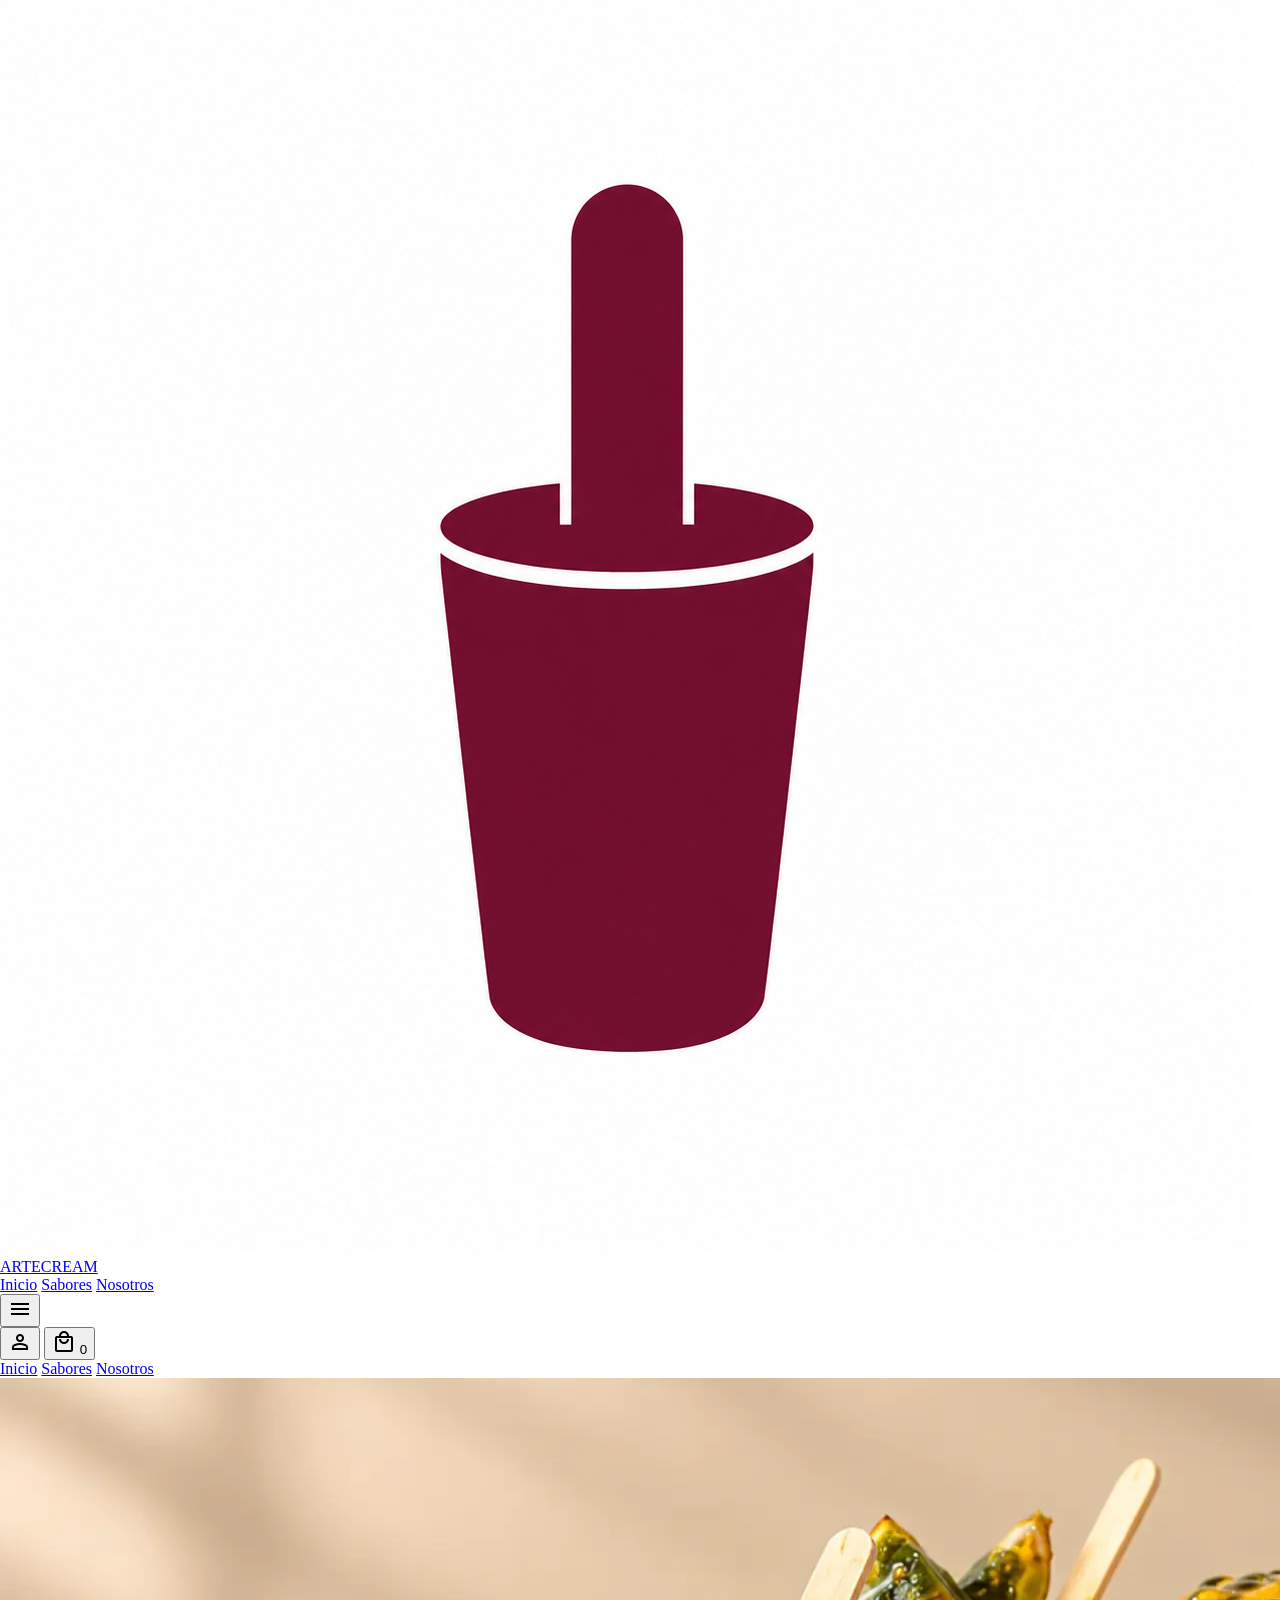
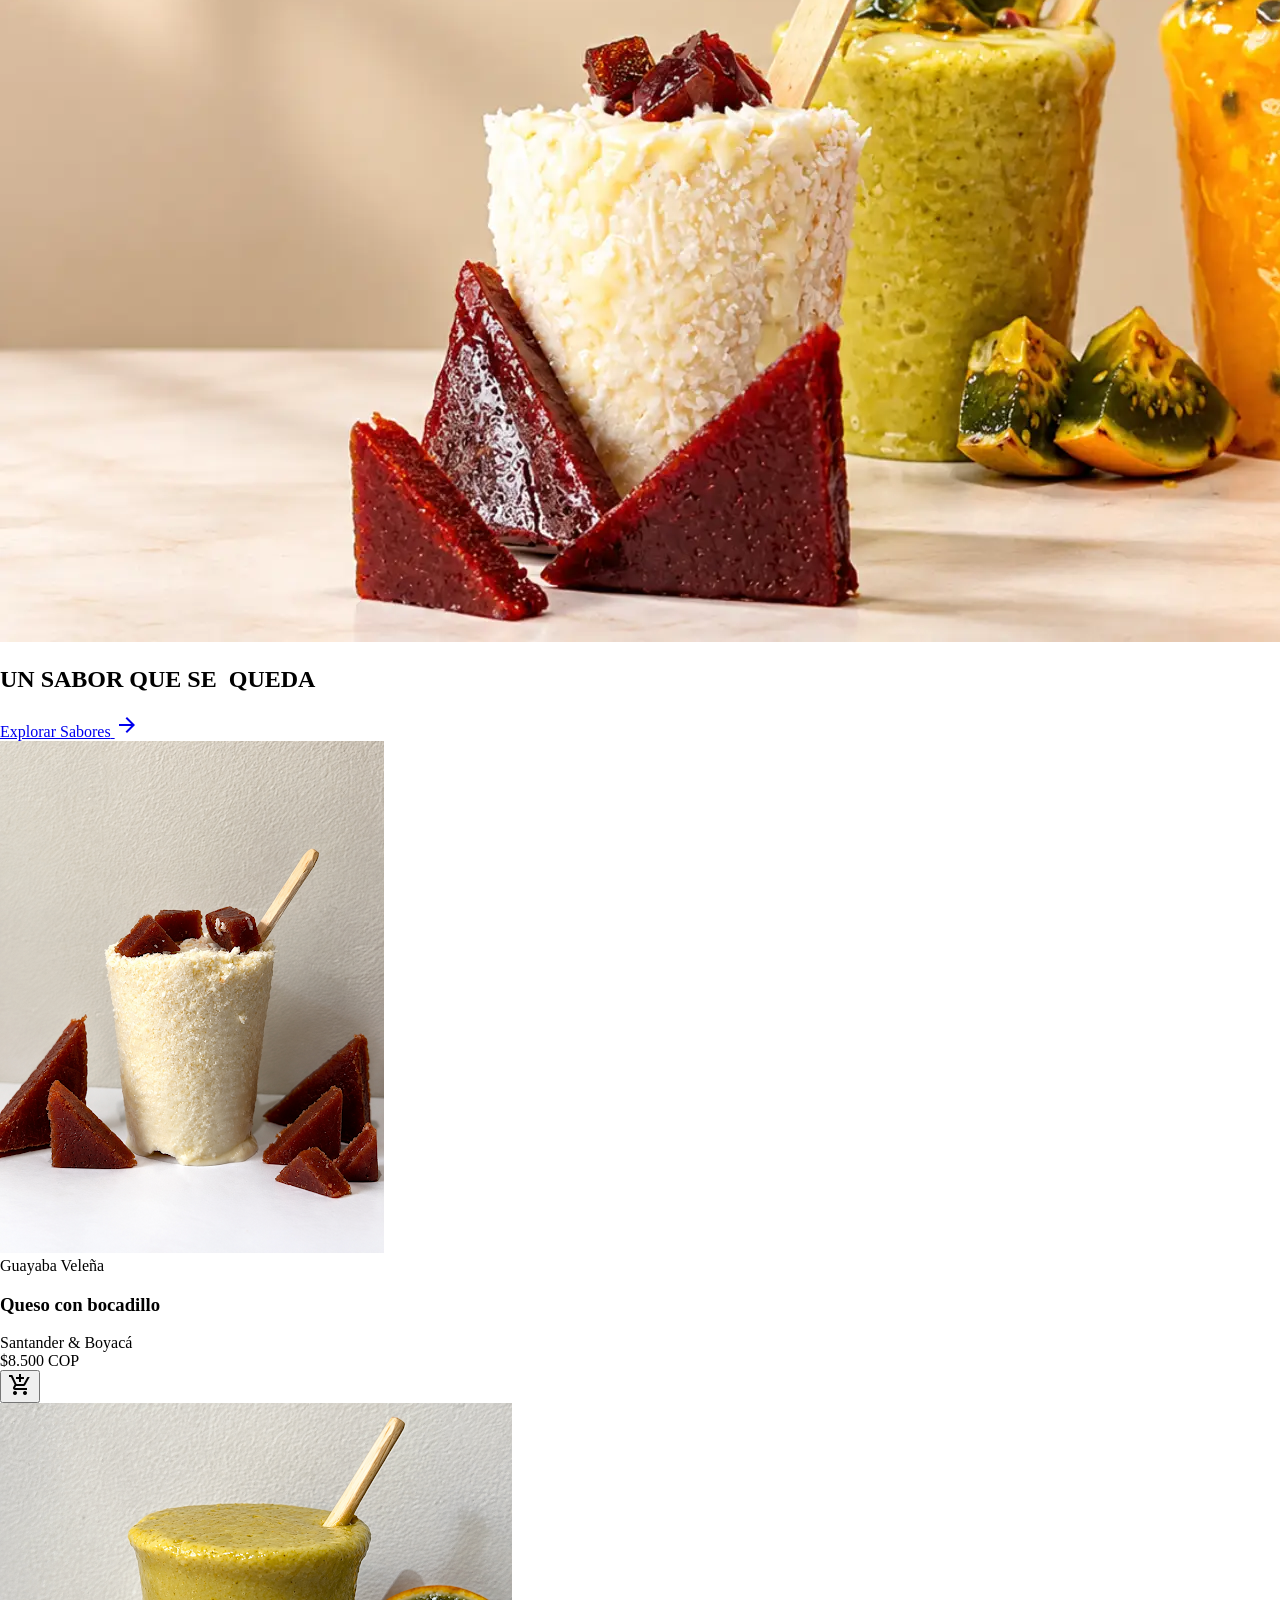
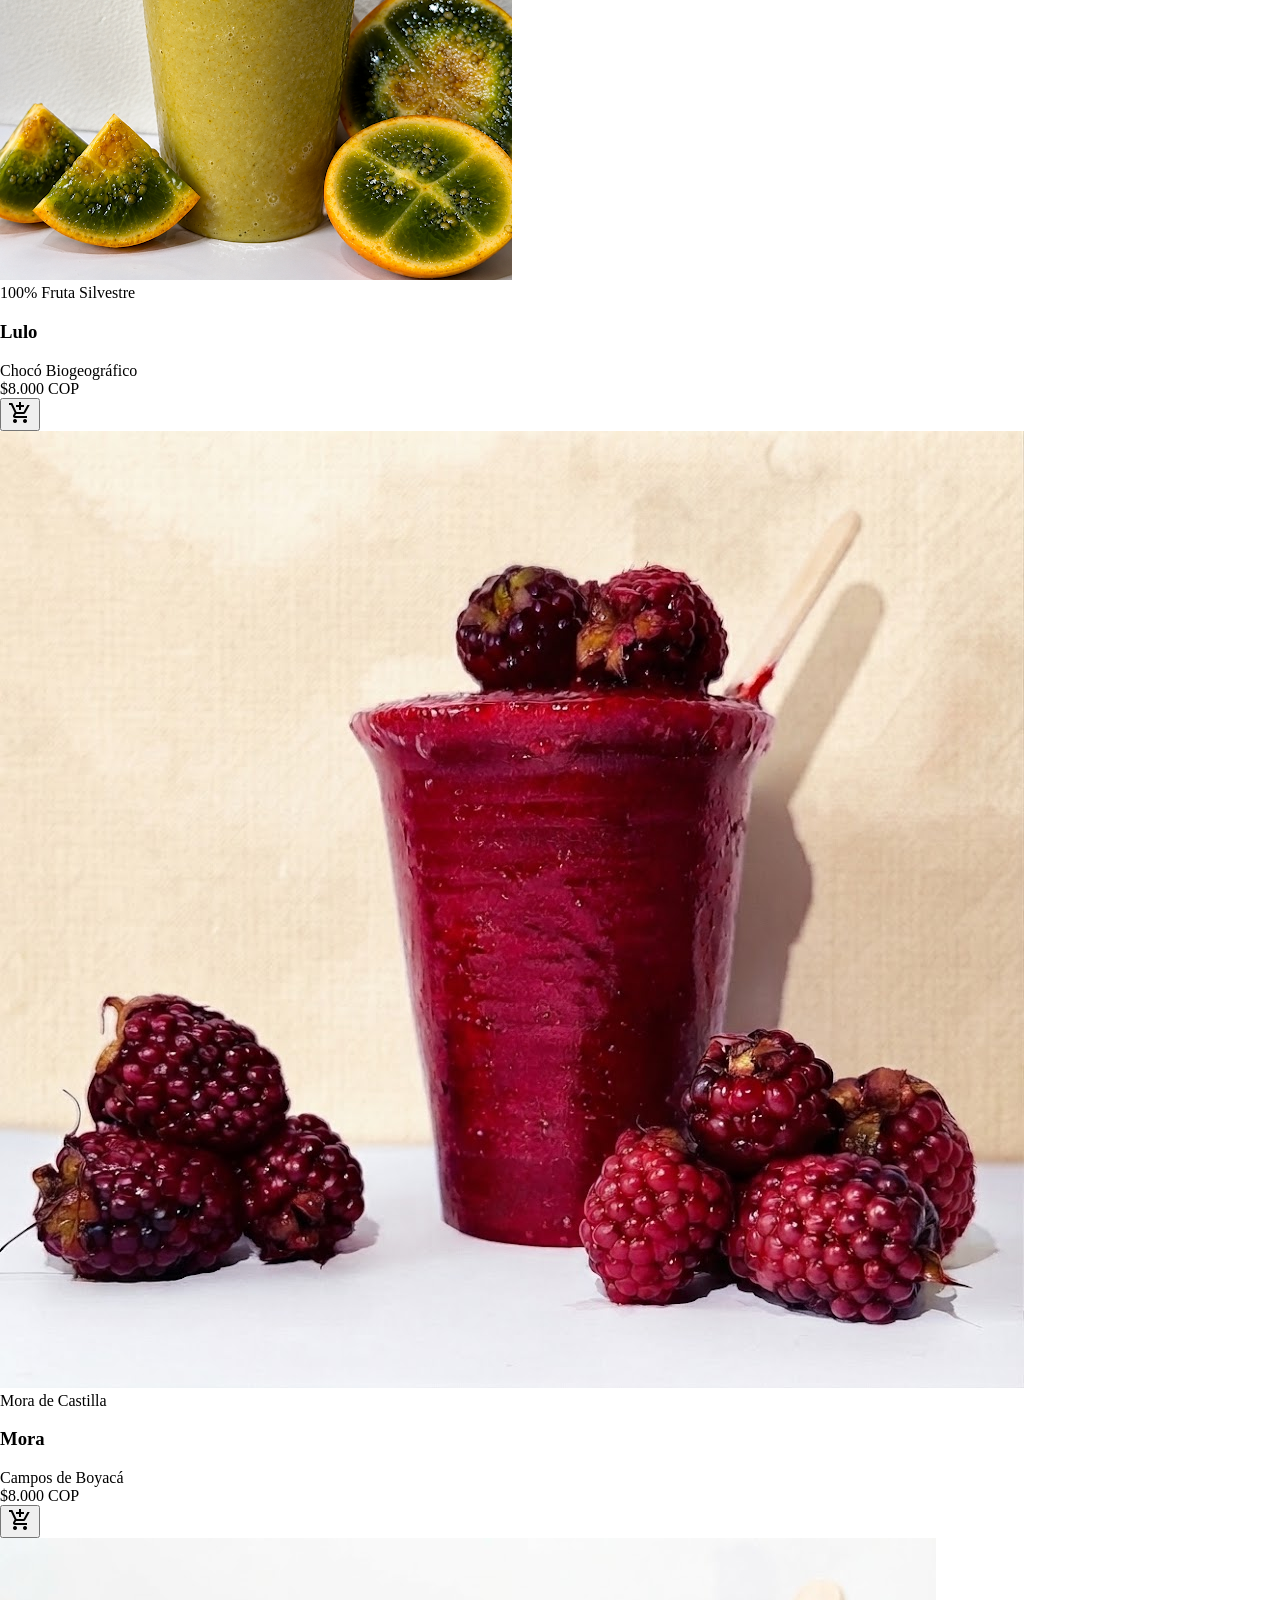
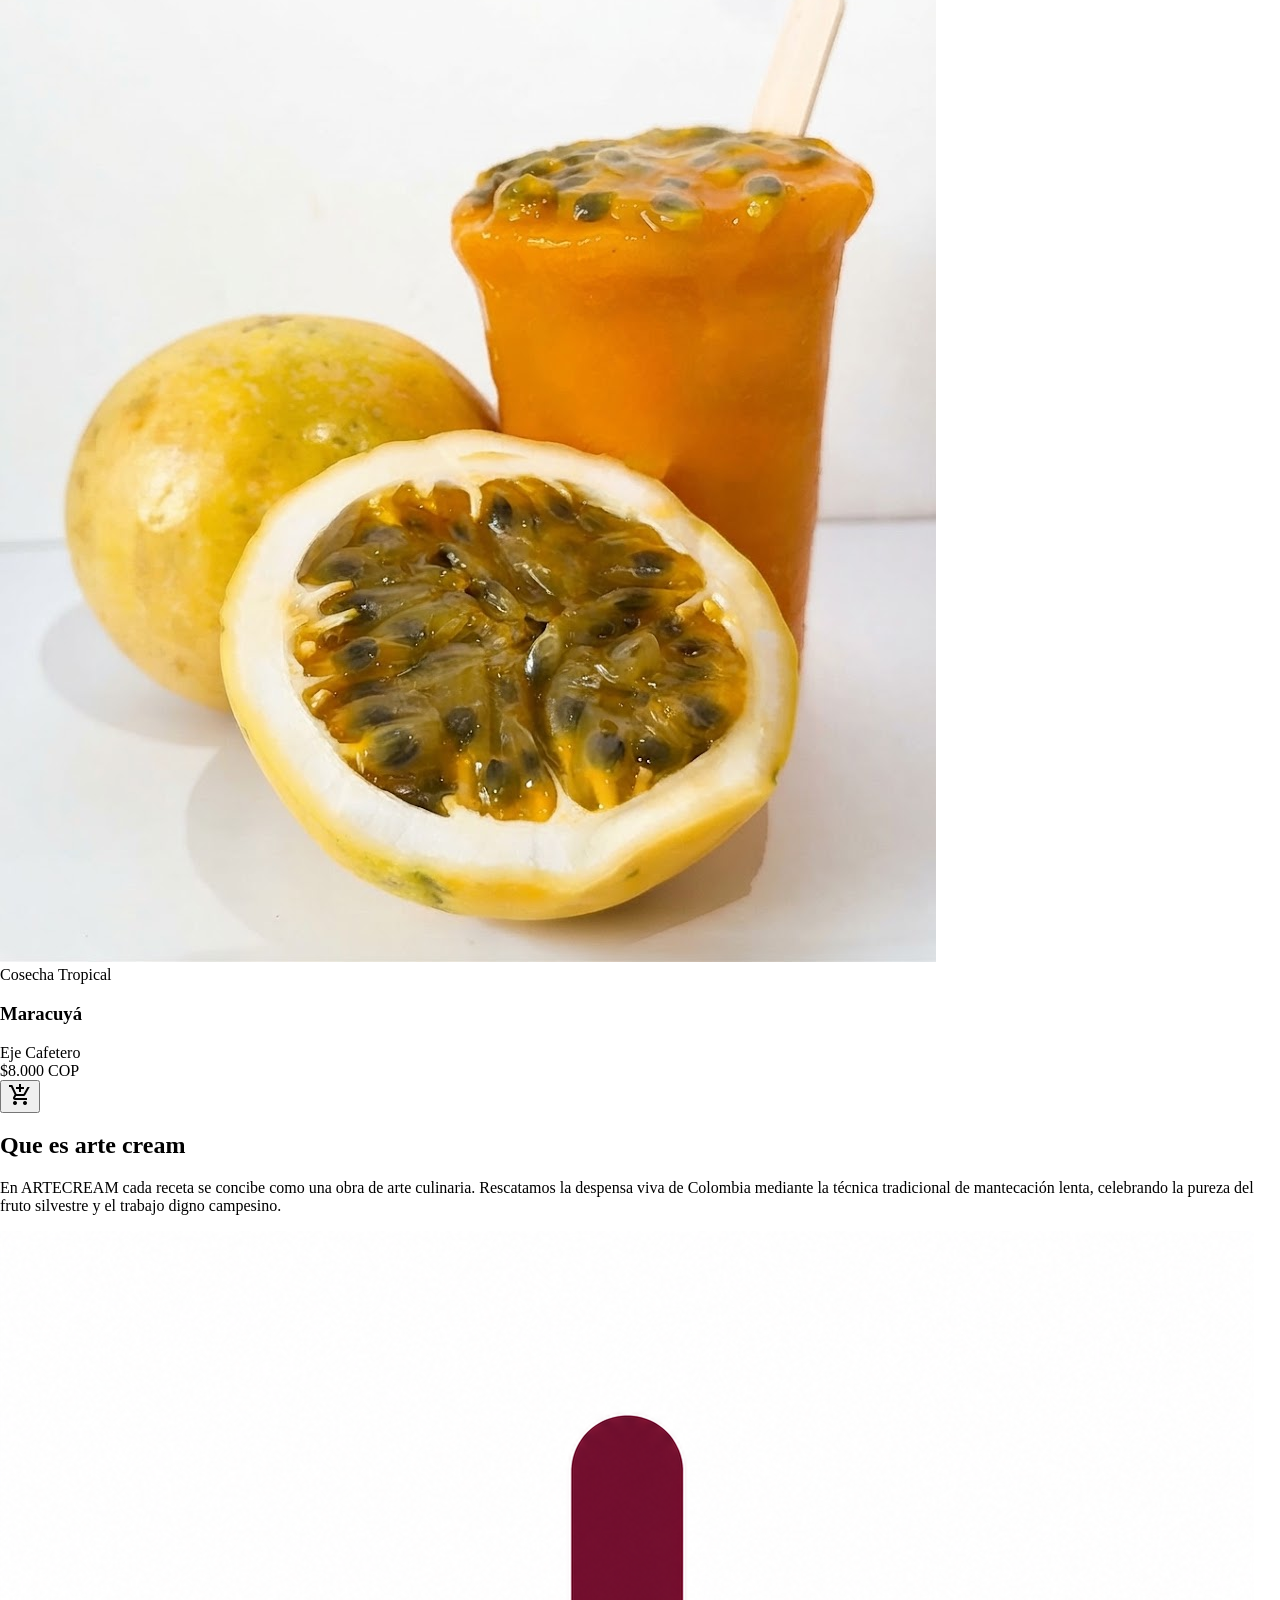
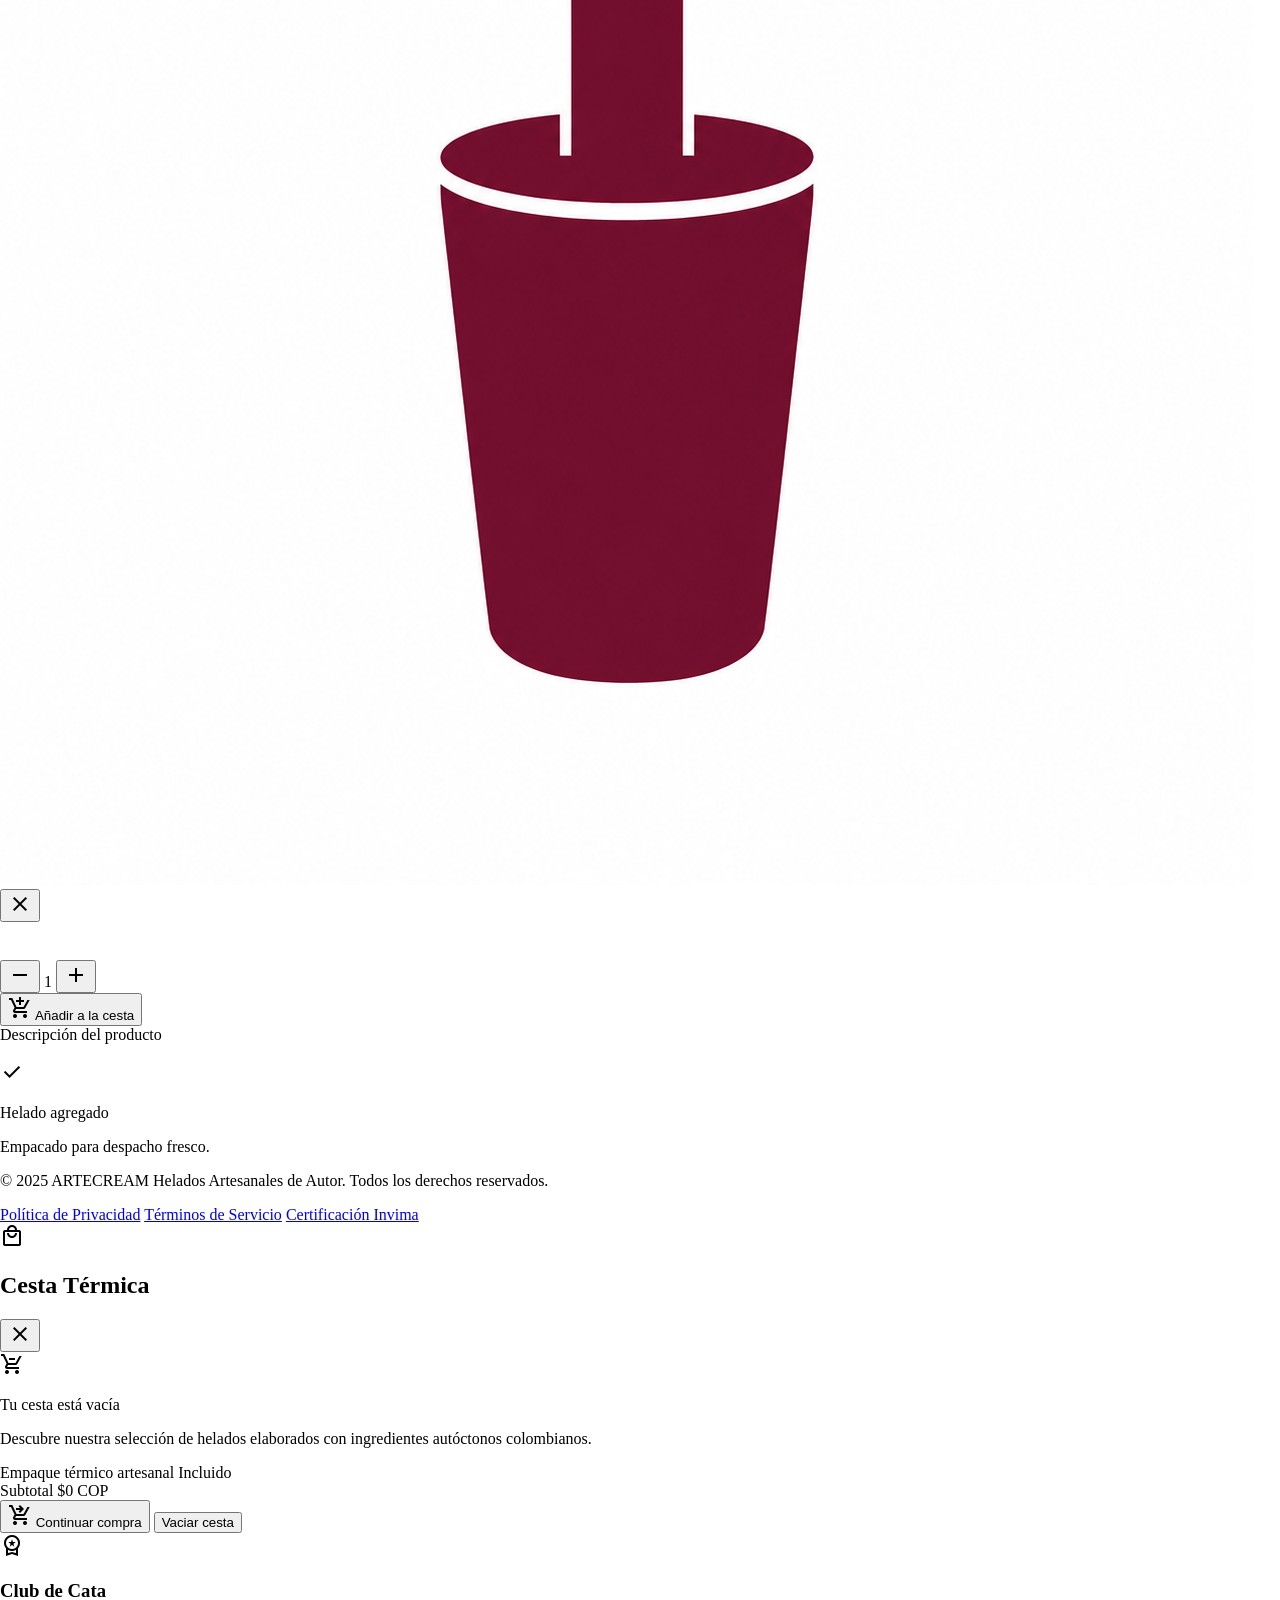
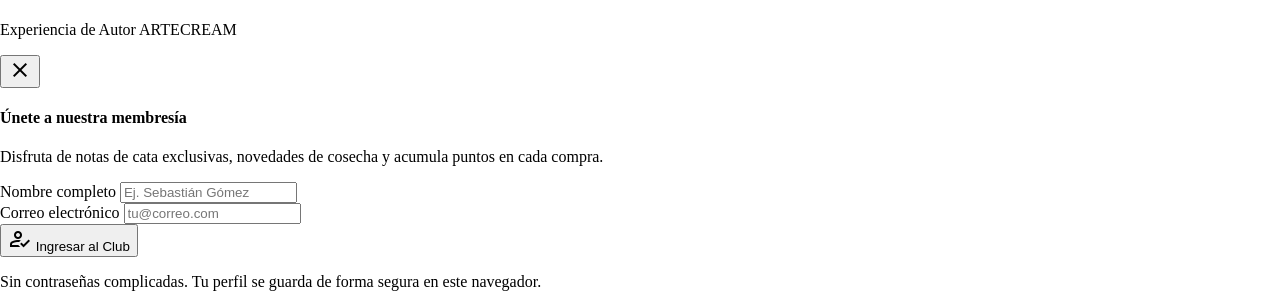
==== commit 97c13f40: "feat: render catalog cards dynamically with origin badges and add comprehensive README" ====
--- a/index.html
+++ b/index.html
@@ -103,101 +103,9 @@
       <section class="w-full bg-surface px-gutter-mobile md:px-gutter lg:px-margin py-16 sm:py-24 lg:py-36" id="sabores">
         <div class="max-w-7xl mx-auto">
           
-          <!-- Product Cards Grid: Airy, Relaxed Spacing, Elevated Aesthetics (Montserrat) -->
-          <div class="grid grid-cols-1 sm:grid-cols-2 lg:grid-cols-4 gap-6 sm:gap-8 lg:gap-10 xl:gap-12">
-
-            <!-- Helado 1: Queso con bocadillo -->
-            <a href="pages/producto.html?id=queso-bocadillo" class="flavor-card group bg-surface-container-lowest rounded-3xl overflow-hidden shadow-elevation-1 hover:shadow-elevation-hover transition-all duration-300 flex flex-col border border-on-surface/5 cursor-pointer hover:-translate-y-1.5 h-full" aria-label="Ver descripción de Queso con bocadillo">
-              <div class="relative w-full h-72 sm:h-80 bg-surface-container-low overflow-hidden shrink-0 rounded-t-3xl">
-                <img alt="Helado artesanal Queso con bocadillo" class="w-full h-full object-cover object-center rounded-t-3xl" src="assets/images/flavor-queso-bocadillo.png">
-              </div>
-              <div class="p-6 sm:p-7 flex-1 flex flex-col justify-between font-sans">
-                <div class="min-h-[3.5rem] sm:min-h-[4rem] flex items-start">
-                  <h3 class="font-sans text-xl sm:text-2xl font-bold text-on-surface group-hover:text-primary transition-colors leading-tight">
-                    Queso con bocadillo
-                  </h3>
-                </div>
-                <div class="flex items-center justify-between pt-3 border-t border-on-surface/5 mt-auto">
-                  <div>
-                    <span class="font-sans text-xl font-bold text-on-surface">$8.500 <span class="text-xs font-normal text-on-surface-variant">COP</span></span>
-                  </div>
-                  <!-- Square cart button with rounded borders -->
-                  <button class="inline-flex items-center justify-center w-11 h-11 rounded-xl bg-primary hover:bg-primary-container text-on-primary shadow-sm hover:scale-105 active:scale-95 transition-all duration-200" onclick="event.preventDefault(); event.stopPropagation(); addToOrder('Queso con bocadillo', 8500, 1);" title="Agregar al pedido" type="button">
-                    <span class="material-symbols-outlined text-[22px]">add_shopping_cart</span>
-                  </button>
-                </div>
-              </div>
-            </a>
-
-            <!-- Helado 2: Lulo -->
-            <a href="pages/producto.html?id=lulo" class="flavor-card group bg-surface-container-lowest rounded-3xl overflow-hidden shadow-elevation-1 hover:shadow-elevation-hover transition-all duration-300 flex flex-col border border-on-surface/5 cursor-pointer hover:-translate-y-1.5 h-full" aria-label="Ver descripción de Lulo">
-              <div class="relative w-full h-72 sm:h-80 bg-surface-container-low overflow-hidden shrink-0 rounded-t-3xl">
-                <img alt="Helado artesanal Lulo" class="w-full h-full object-cover object-center rounded-t-3xl" src="assets/images/flavor-lulo.png">
-              </div>
-              <div class="p-6 sm:p-7 flex-1 flex flex-col justify-between font-sans">
-                <div class="min-h-[3.5rem] sm:min-h-[4rem] flex items-start">
-                  <h3 class="font-sans text-xl sm:text-2xl font-bold text-on-surface group-hover:text-primary transition-colors leading-tight">
-                    Lulo
-                  </h3>
-                </div>
-                <div class="flex items-center justify-between pt-3 border-t border-on-surface/5 mt-auto">
-                  <div>
-                    <span class="font-sans text-xl font-bold text-on-surface">$8.000 <span class="text-xs font-normal text-on-surface-variant">COP</span></span>
-                  </div>
-                  <!-- Square cart button with rounded borders -->
-                  <button class="inline-flex items-center justify-center w-11 h-11 rounded-xl bg-primary hover:bg-primary-container text-on-primary shadow-sm hover:scale-105 active:scale-95 transition-all duration-200" onclick="event.preventDefault(); event.stopPropagation(); addToOrder('Lulo', 8000, 1);" title="Agregar al pedido" type="button">
-                    <span class="material-symbols-outlined text-[22px]">add_shopping_cart</span>
-                  </button>
-                </div>
-              </div>
-            </a>
-
-            <!-- Helado 3: Mora -->
-            <a href="pages/producto.html?id=mora" class="flavor-card group bg-surface-container-lowest rounded-3xl overflow-hidden shadow-elevation-1 hover:shadow-elevation-hover transition-all duration-300 flex flex-col border border-on-surface/5 cursor-pointer hover:-translate-y-1.5 h-full" aria-label="Ver descripción de Mora">
-              <div class="relative w-full h-72 sm:h-80 bg-surface-container-low overflow-hidden shrink-0 rounded-t-3xl">
-                <img alt="Helado artesanal Mora" class="w-full h-full object-cover object-center rounded-t-3xl" src="assets/images/flavor-mora.jpg">
-              </div>
-              <div class="p-6 sm:p-7 flex-1 flex flex-col justify-between font-sans">
-                <div class="min-h-[3.5rem] sm:min-h-[4rem] flex items-start">
-                  <h3 class="font-sans text-xl sm:text-2xl font-bold text-on-surface group-hover:text-primary transition-colors leading-tight">
-                    Mora
-                  </h3>
-                </div>
-                <div class="flex items-center justify-between pt-3 border-t border-on-surface/5 mt-auto">
-                  <div>
-                    <span class="font-sans text-xl font-bold text-on-surface">$8.000 <span class="text-xs font-normal text-on-surface-variant">COP</span></span>
-                  </div>
-                  <!-- Square cart button with rounded borders -->
-                  <button class="inline-flex items-center justify-center w-11 h-11 rounded-xl bg-primary hover:bg-primary-container text-on-primary shadow-sm hover:scale-105 active:scale-95 transition-all duration-200" onclick="event.preventDefault(); event.stopPropagation(); addToOrder('Mora', 8000, 1);" title="Agregar al pedido" type="button">
-                    <span class="material-symbols-outlined text-[22px]">add_shopping_cart</span>
-                  </button>
-                </div>
-              </div>
-            </a>
-
-            <!-- Helado 4: Maracuyá -->
-            <a href="pages/producto.html?id=maracuya" class="flavor-card group bg-surface-container-lowest rounded-3xl overflow-hidden shadow-elevation-1 hover:shadow-elevation-hover transition-all duration-300 flex flex-col border border-on-surface/5 cursor-pointer hover:-translate-y-1.5 h-full" aria-label="Ver descripción de Maracuyá">
-              <div class="relative w-full h-72 sm:h-80 bg-surface-container-low overflow-hidden shrink-0 rounded-t-3xl">
-                <img alt="Helado artesanal Maracuyá" class="w-full h-full object-cover object-center rounded-t-3xl" src="assets/images/flavor-maracuya.jpg">
-              </div>
-              <div class="p-6 sm:p-7 flex-1 flex flex-col justify-between font-sans">
-                <div class="min-h-[3.5rem] sm:min-h-[4rem] flex items-start">
-                  <h3 class="font-sans text-xl sm:text-2xl font-bold text-on-surface group-hover:text-primary transition-colors leading-tight">
-                    Maracuyá
-                  </h3>
-                </div>
-                <div class="flex items-center justify-between pt-3 border-t border-on-surface/5 mt-auto">
-                  <div>
-                    <span class="font-sans text-xl font-bold text-on-surface">$8.000 <span class="text-xs font-normal text-on-surface-variant">COP</span></span>
-                  </div>
-                  <!-- Square cart button with rounded borders -->
-                  <button class="inline-flex items-center justify-center w-11 h-11 rounded-xl bg-primary hover:bg-primary-container text-on-primary shadow-sm hover:scale-105 active:scale-95 transition-all duration-200" onclick="event.preventDefault(); event.stopPropagation(); addToOrder('Maracuyá', 8000, 1);" title="Agregar al pedido" type="button">
-                    <span class="material-symbols-outlined text-[22px]">add_shopping_cart</span>
-                  </button>
-                </div>
-              </div>
-            </a>
-
+          <!-- Product Cards Grid: Rendered dynamically via js/app.js from central FLAVORS_DATA -->
+          <div class="grid grid-cols-1 sm:grid-cols-2 lg:grid-cols-4 gap-6 sm:gap-8 lg:gap-10 xl:gap-12" id="flavors-catalog-grid">
+            <!-- Dynamic Cards with Origin Badges loaded by JavaScript -->
           </div>
         </div>
       </section>
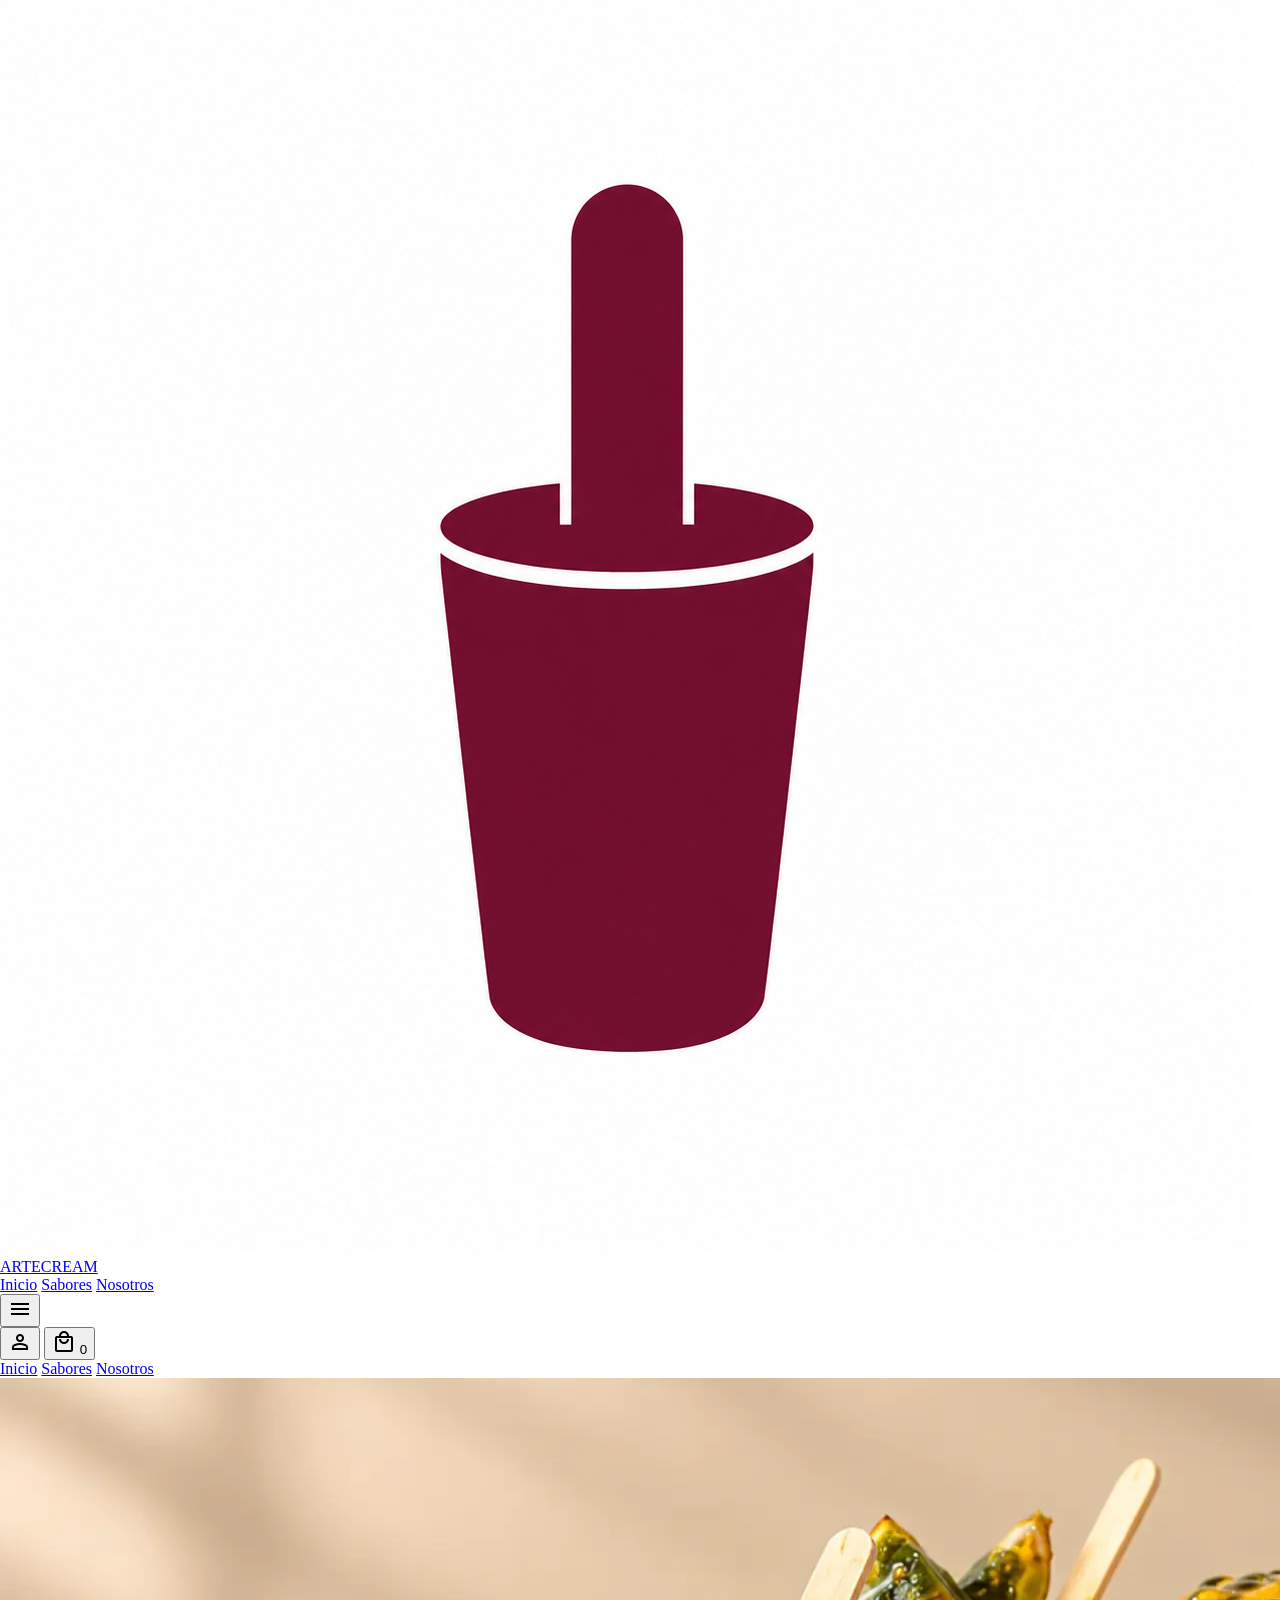
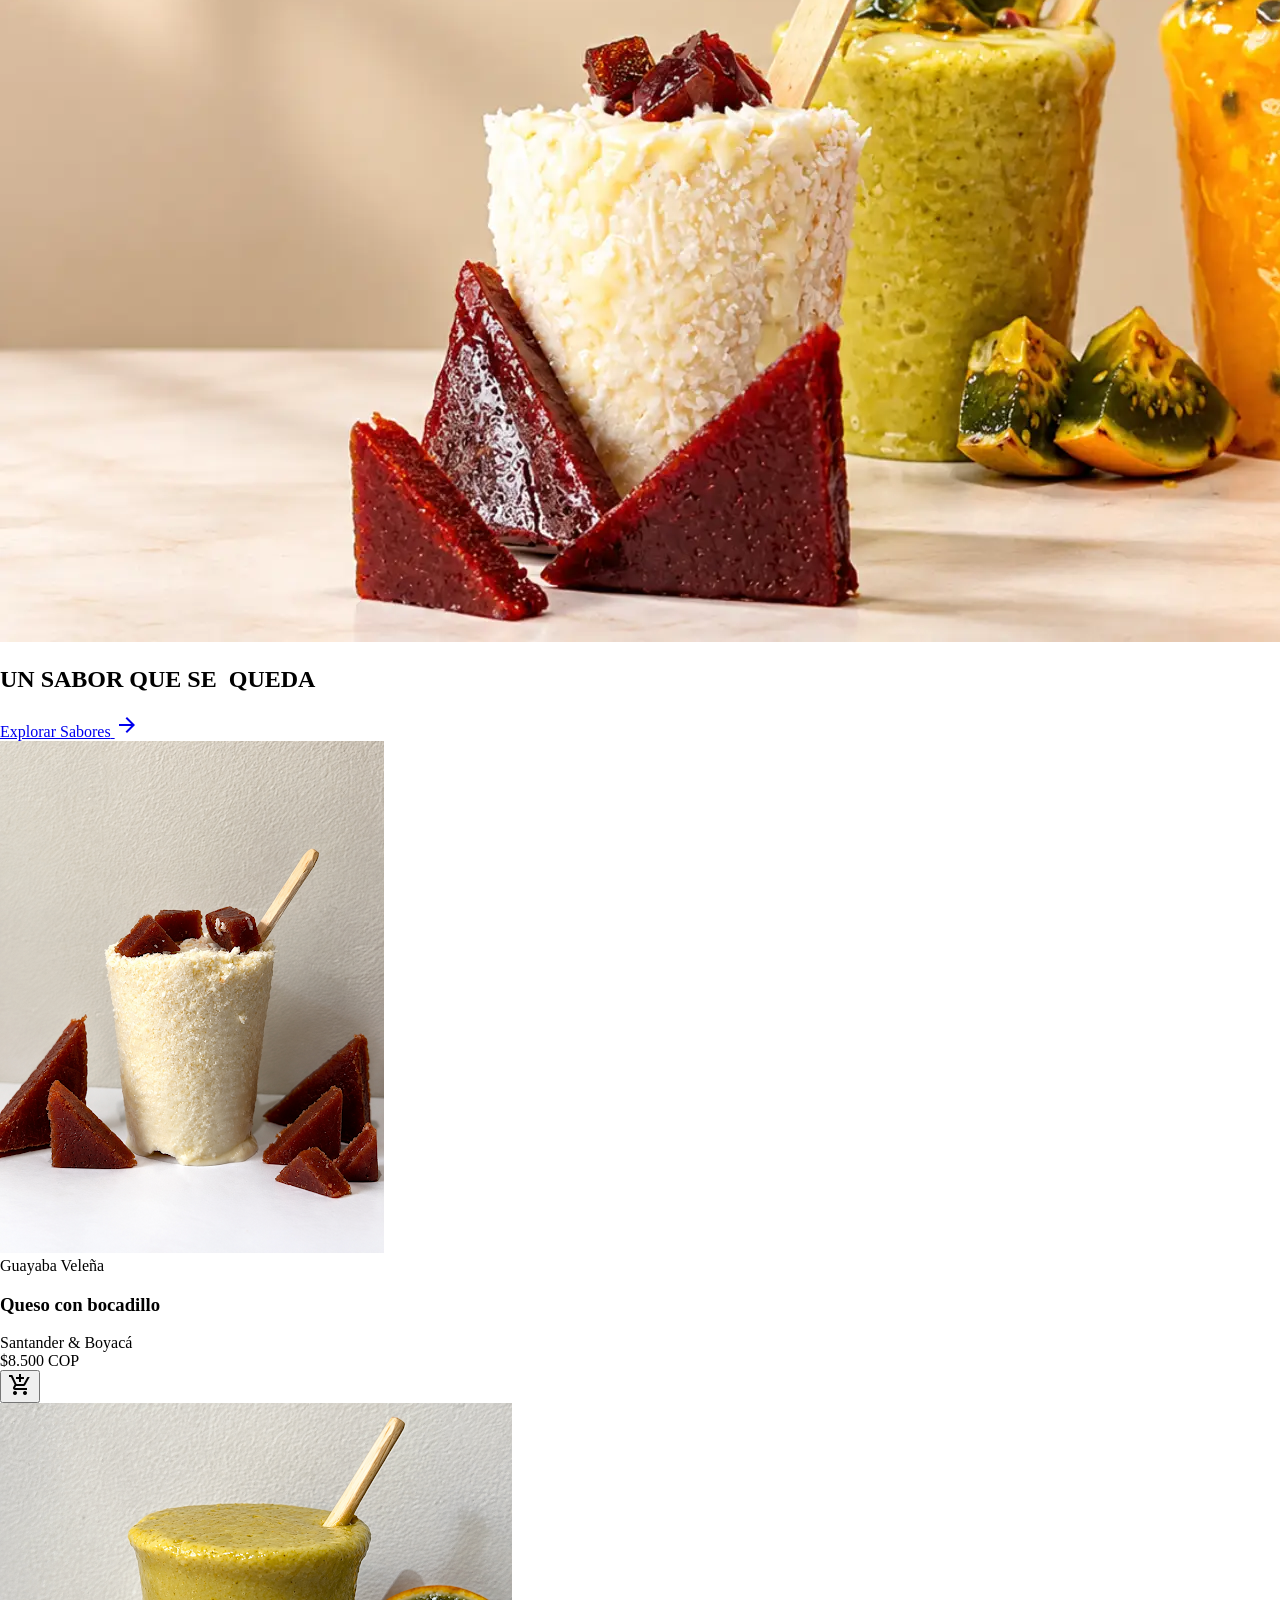
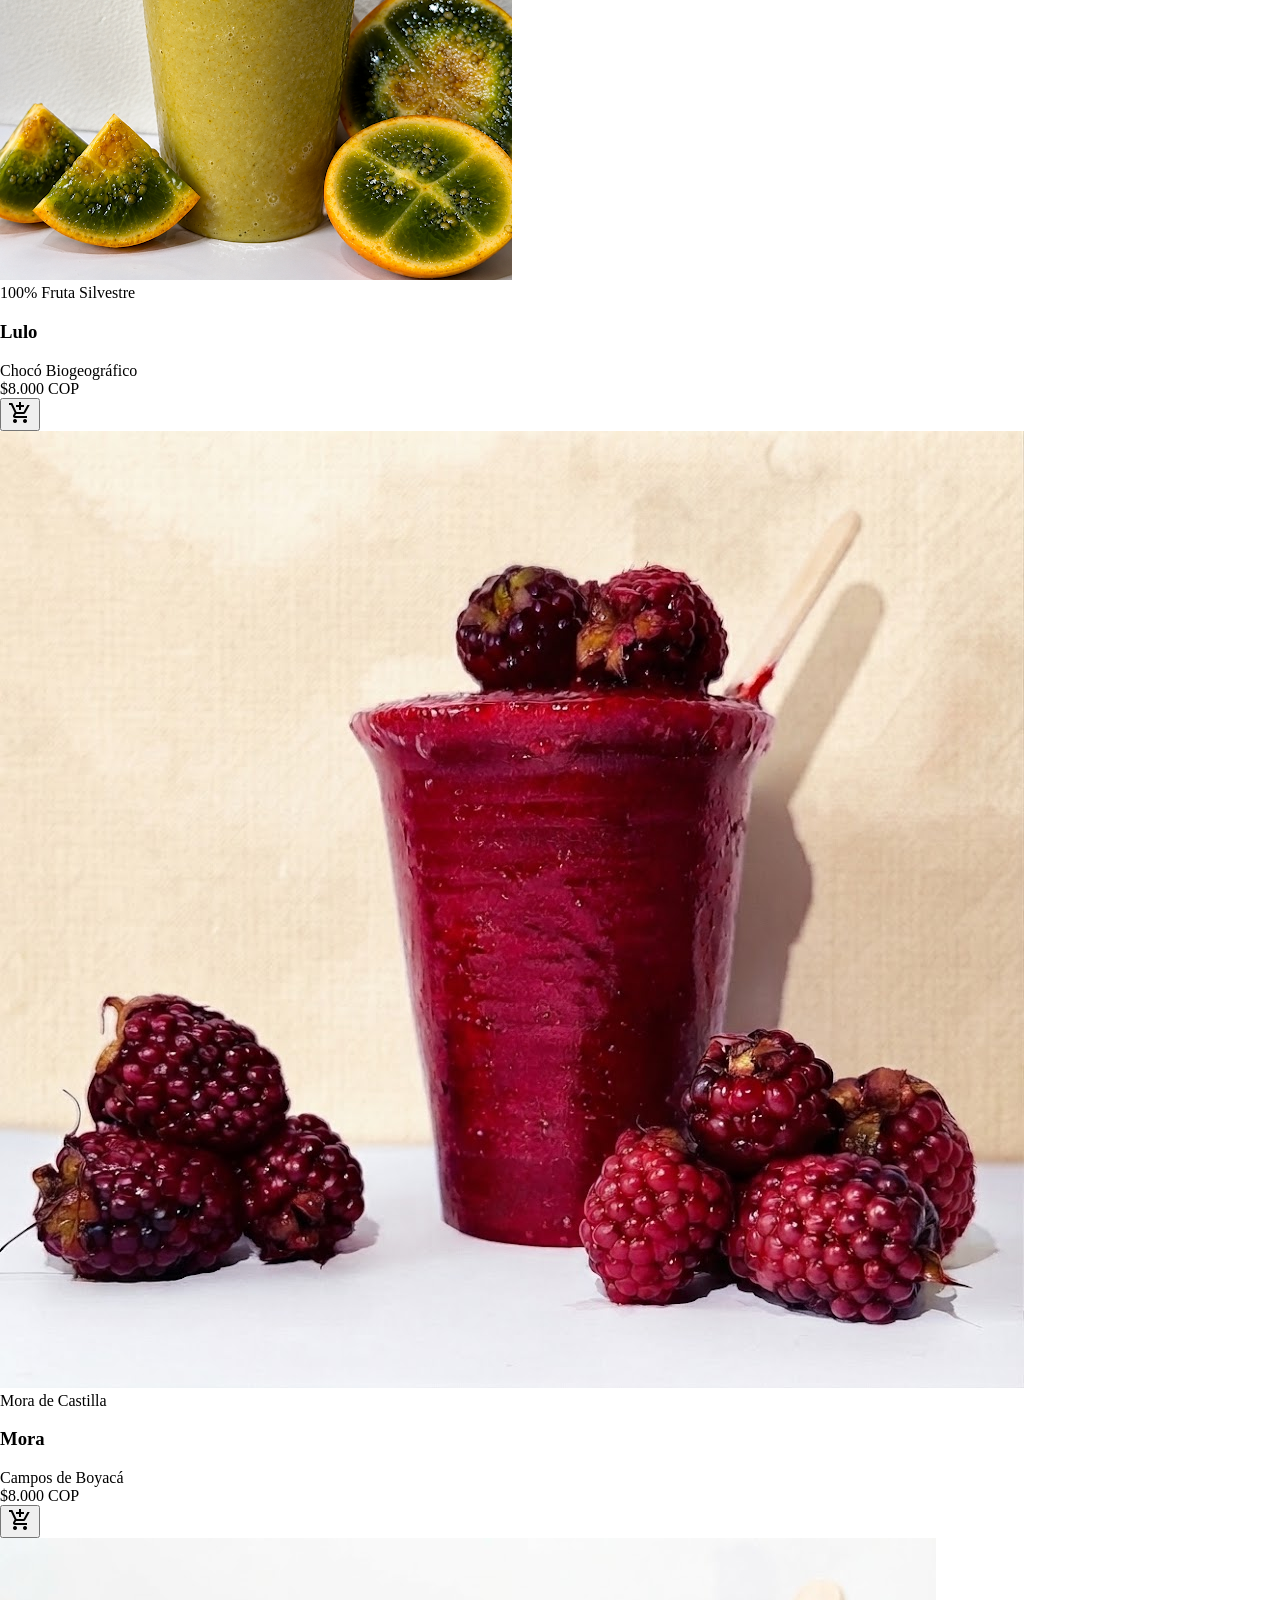
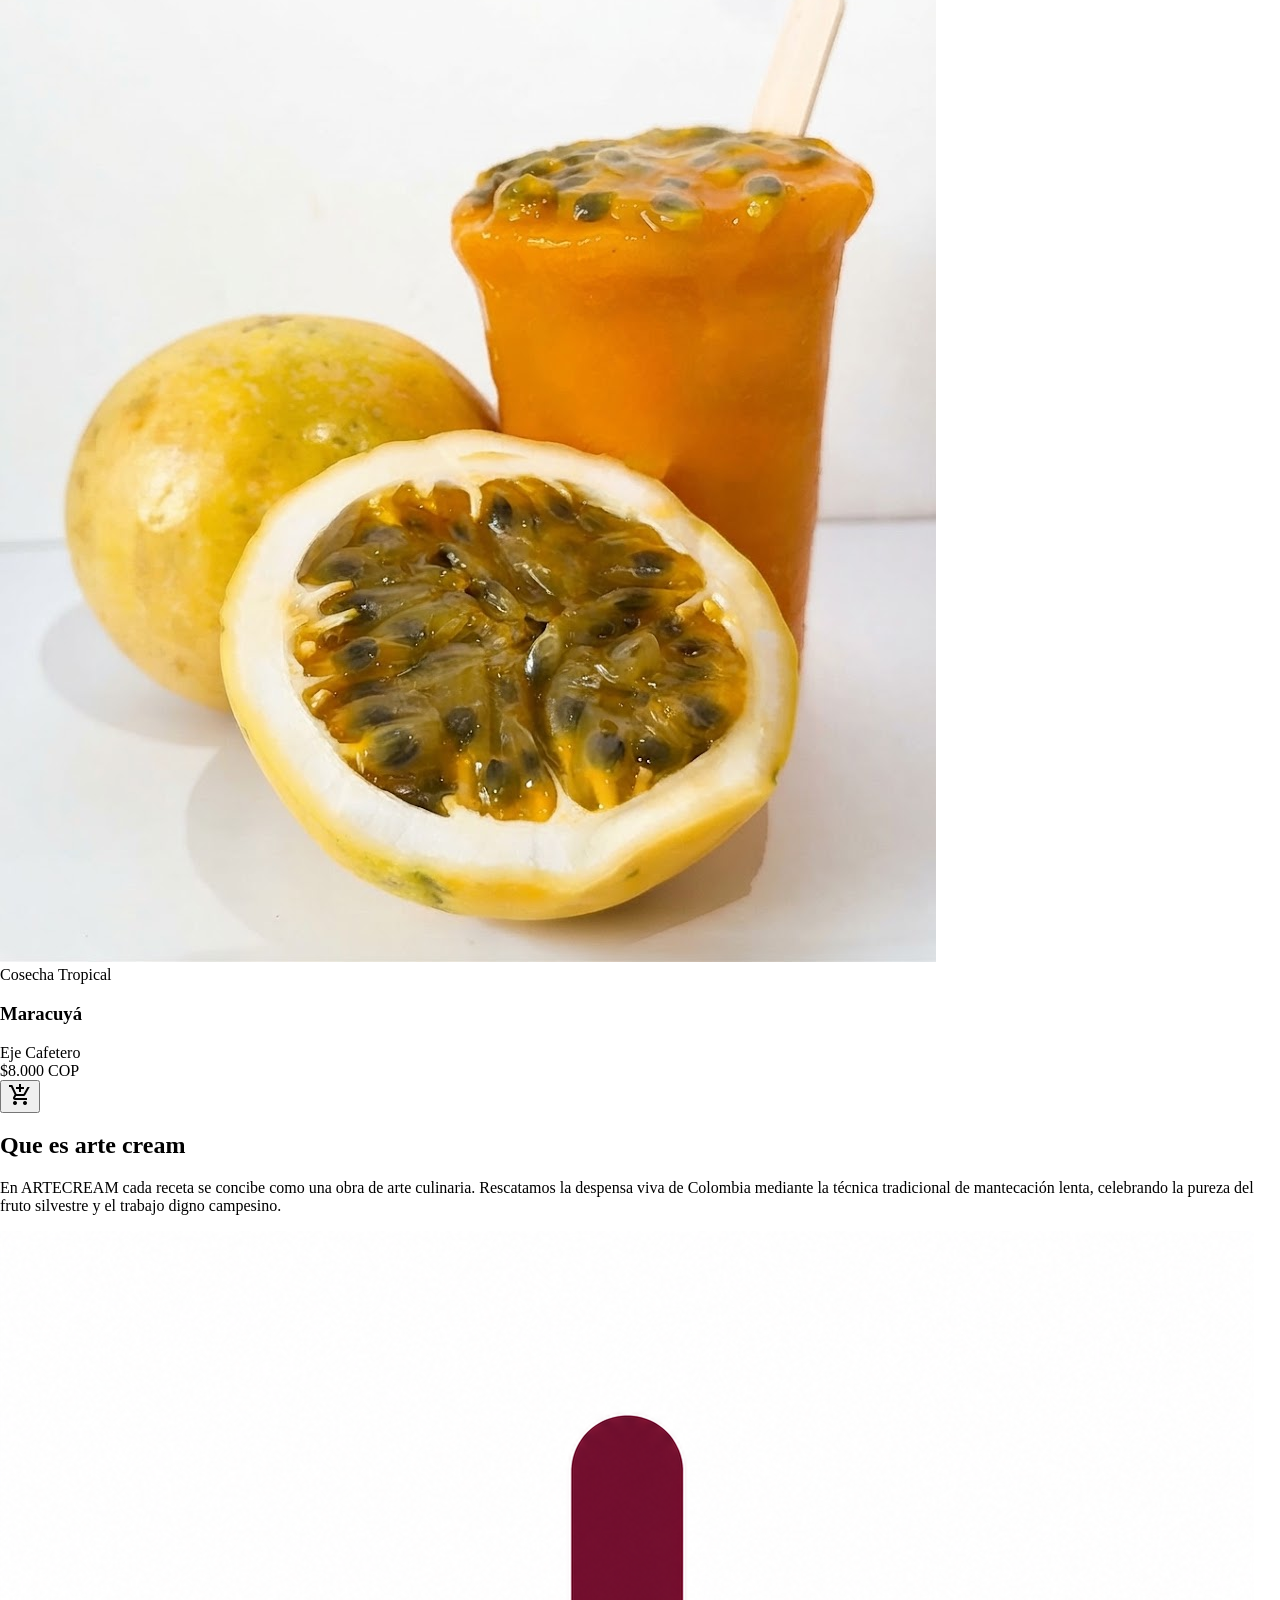
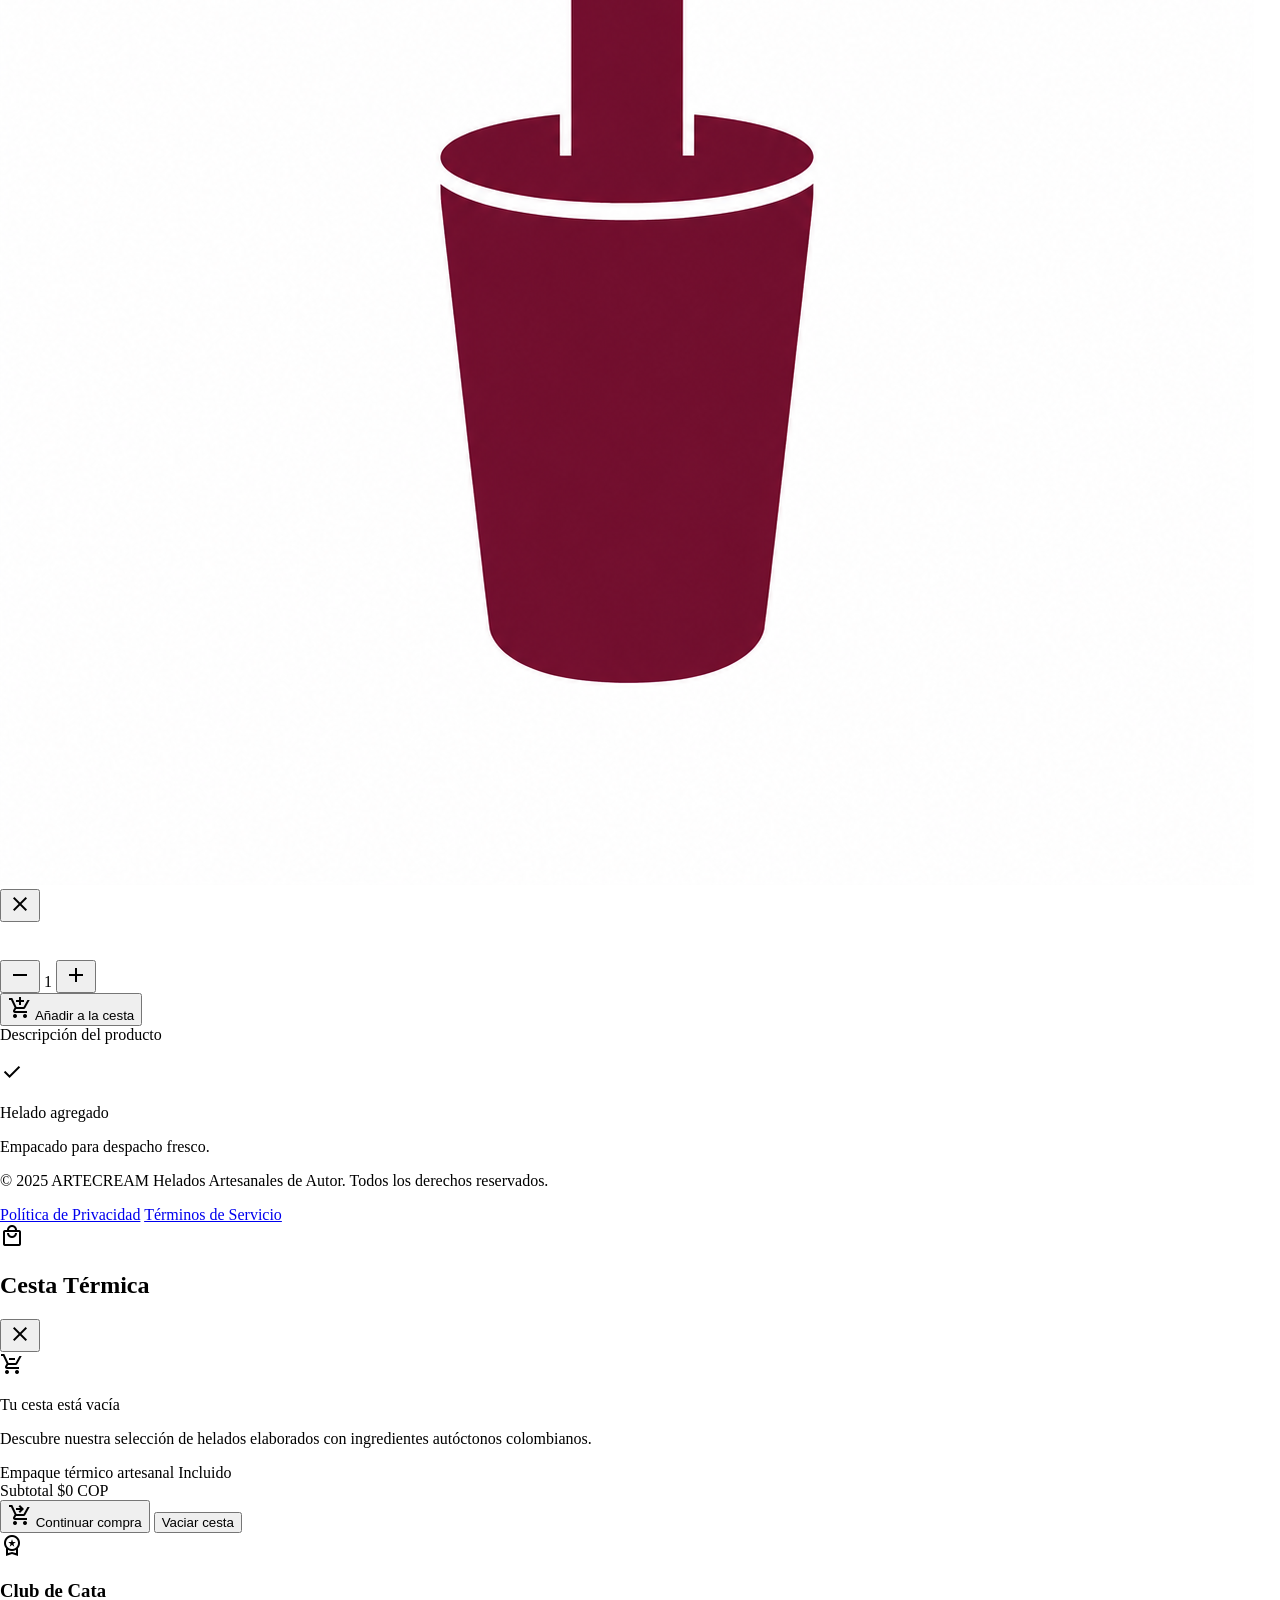
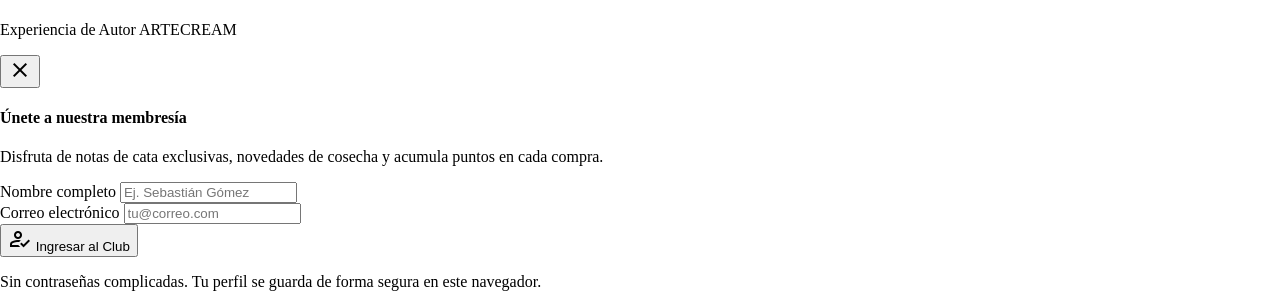
==== commit d0516be2: "feat(footer): remove invima certification and connect clean terms and privacy page" ====
--- a/index.html
+++ b/index.html
@@ -219,9 +219,8 @@
     <div class="max-w-7xl mx-auto px-gutter-mobile md:px-gutter lg:px-margin flex flex-col md:flex-row items-center justify-between gap-4 text-xs text-inverse-on-surface/70 font-sans">
       <p>© 2025 ARTECREAM Helados Artesanales de Autor. Todos los derechos reservados.</p>
       <div class="flex items-center gap-6">
-        <a class="hover:text-inverse-on-surface transition-colors" data-path="privacidad" href="#">Política de Privacidad</a>
-        <a class="hover:text-inverse-on-surface transition-colors" data-path="terminos" href="#">Términos de Servicio</a>
-        <a class="hover:text-inverse-on-surface transition-colors" data-path="registro-sanitario" href="#">Certificación Invima</a>
+        <a class="hover:text-inverse-on-surface transition-colors" data-path="privacidad" href="pages/legal.html#privacidad">Política de Privacidad</a>
+        <a class="hover:text-inverse-on-surface transition-colors" data-path="terminos" href="pages/legal.html#terminos">Términos de Servicio</a>
       </div>
     </div>
   </footer>
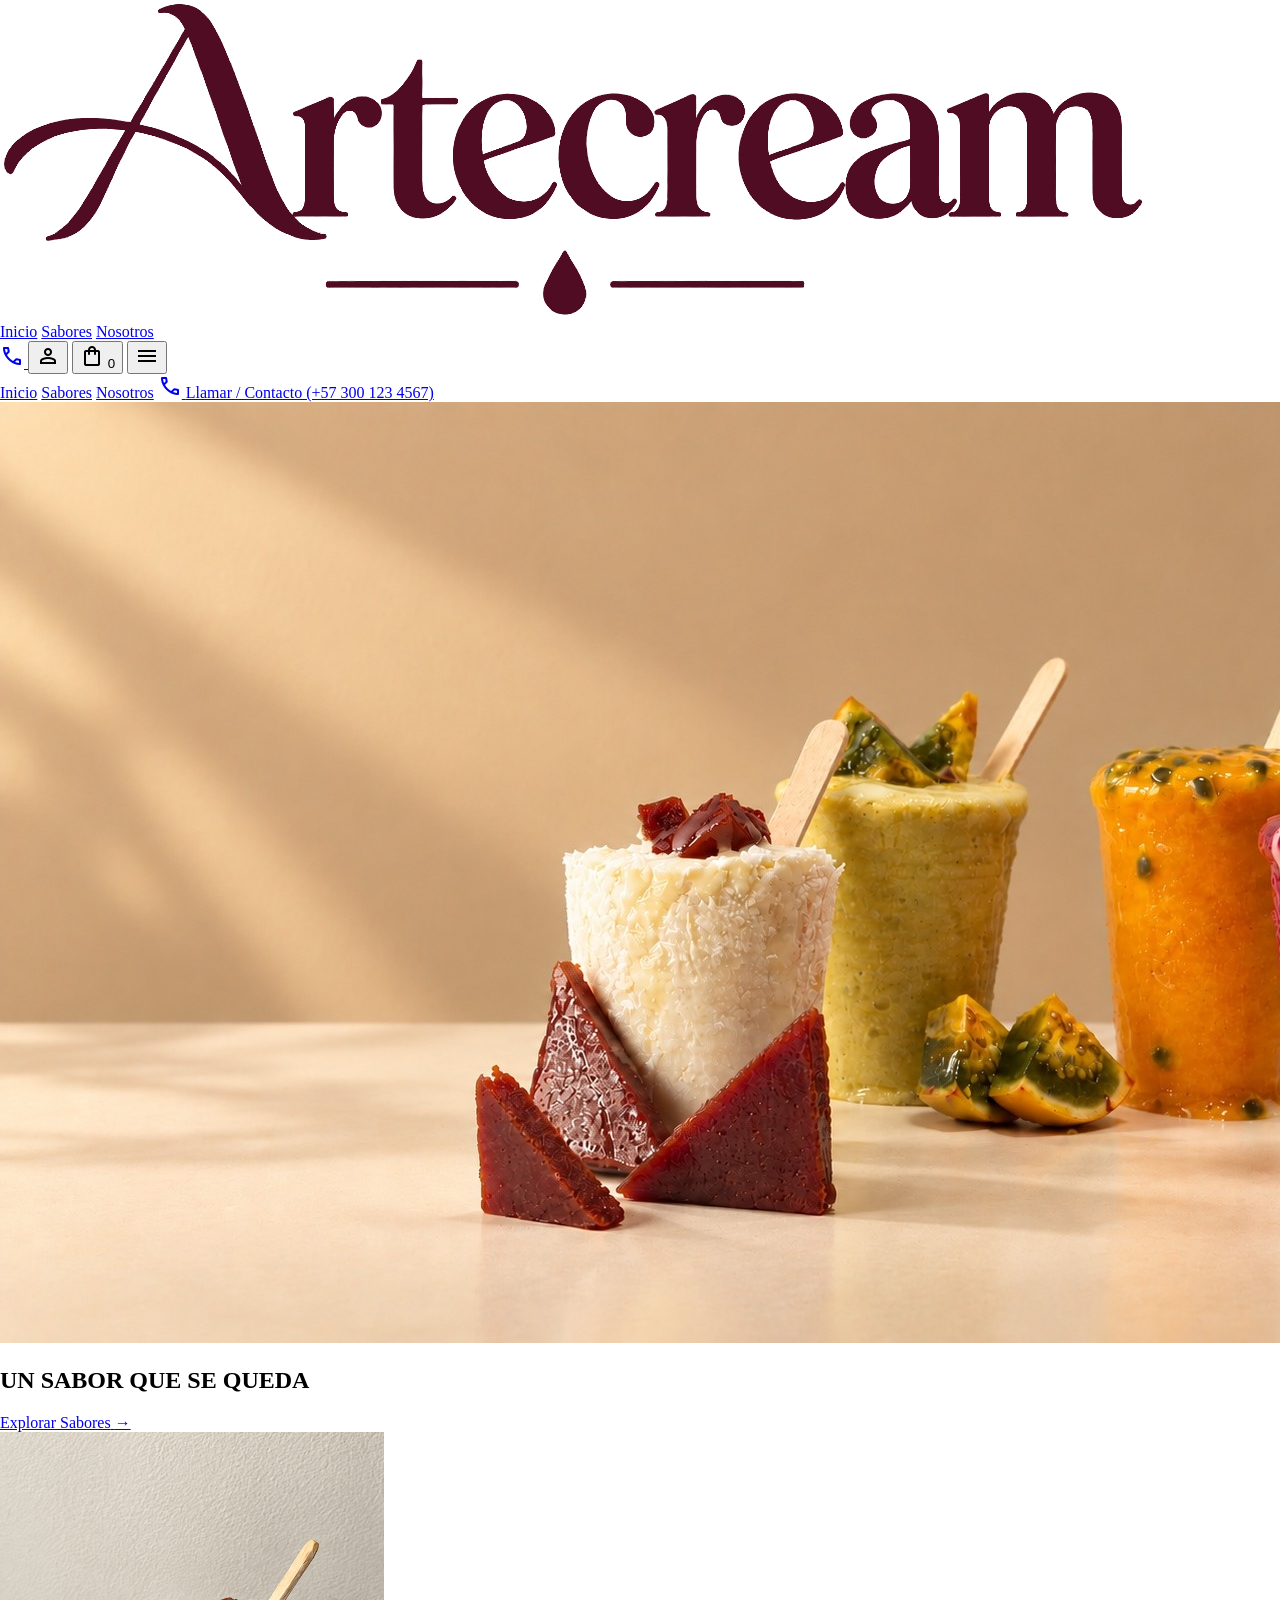
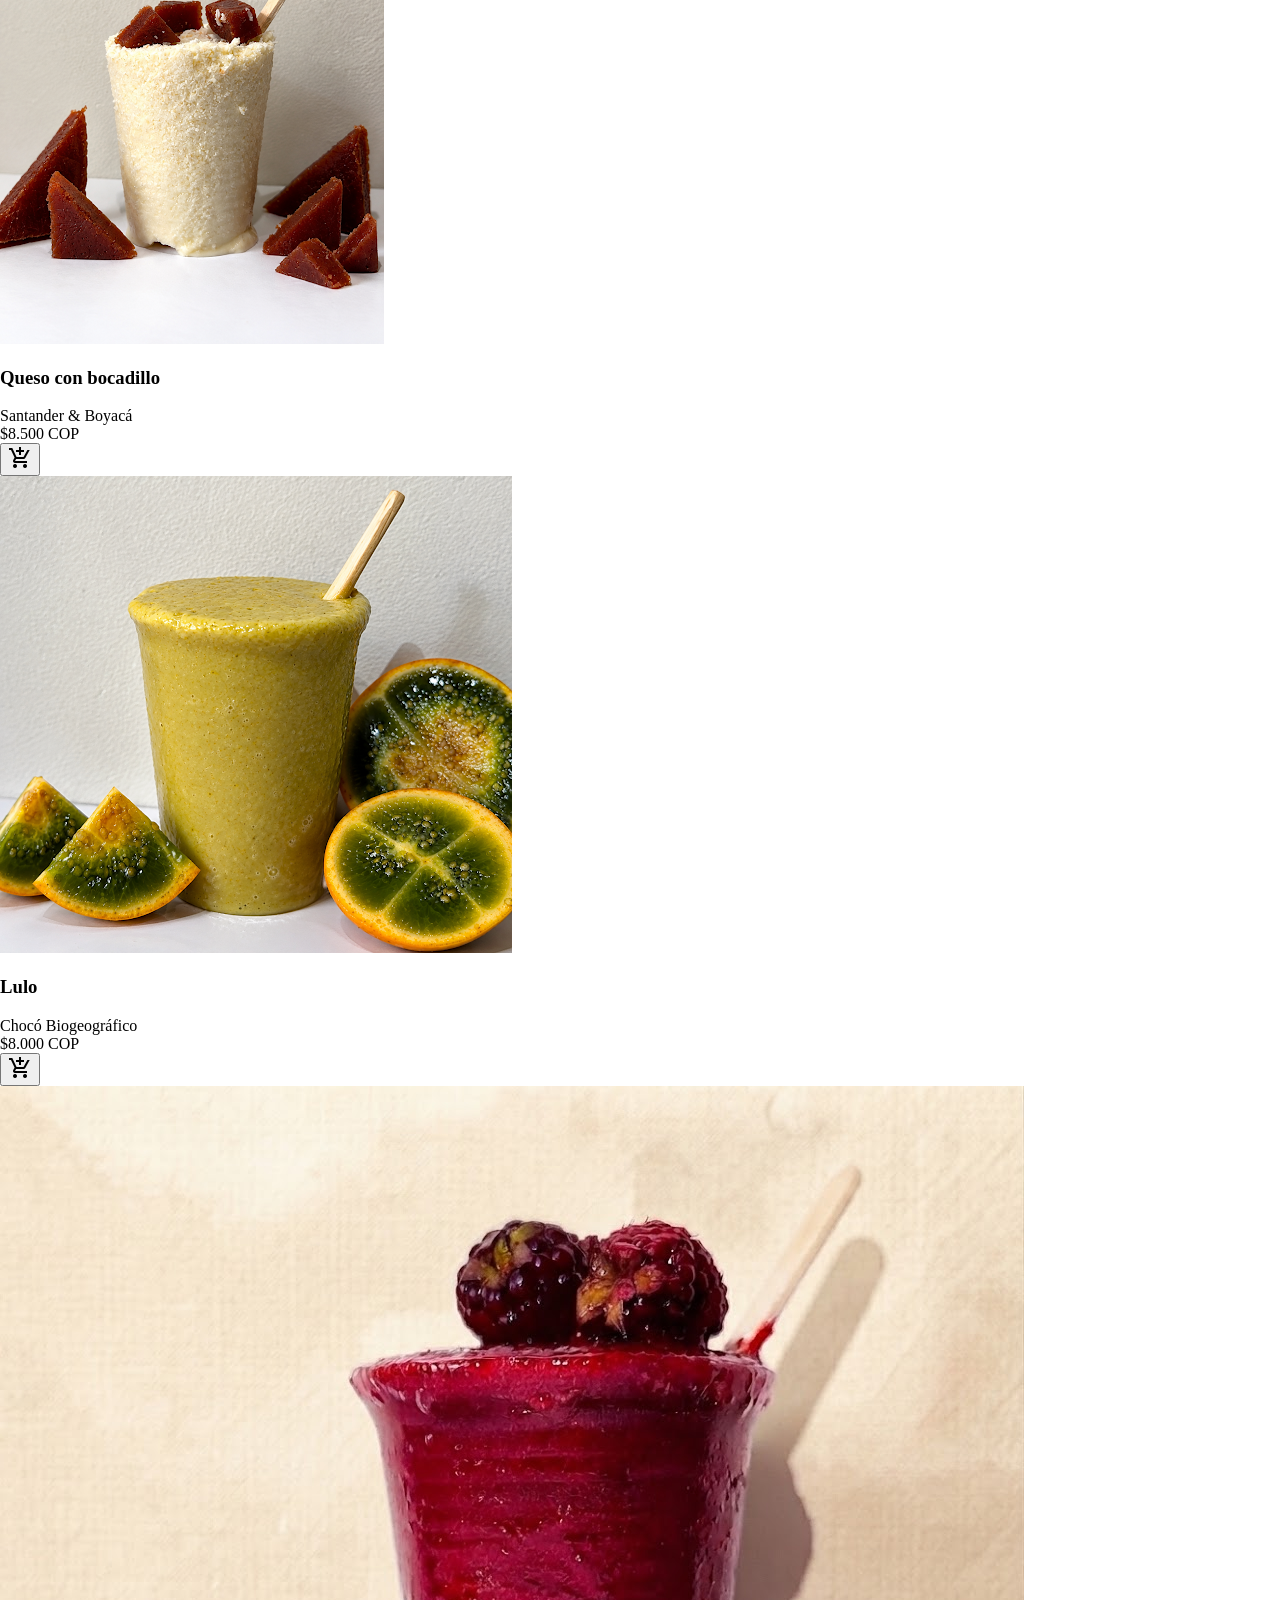
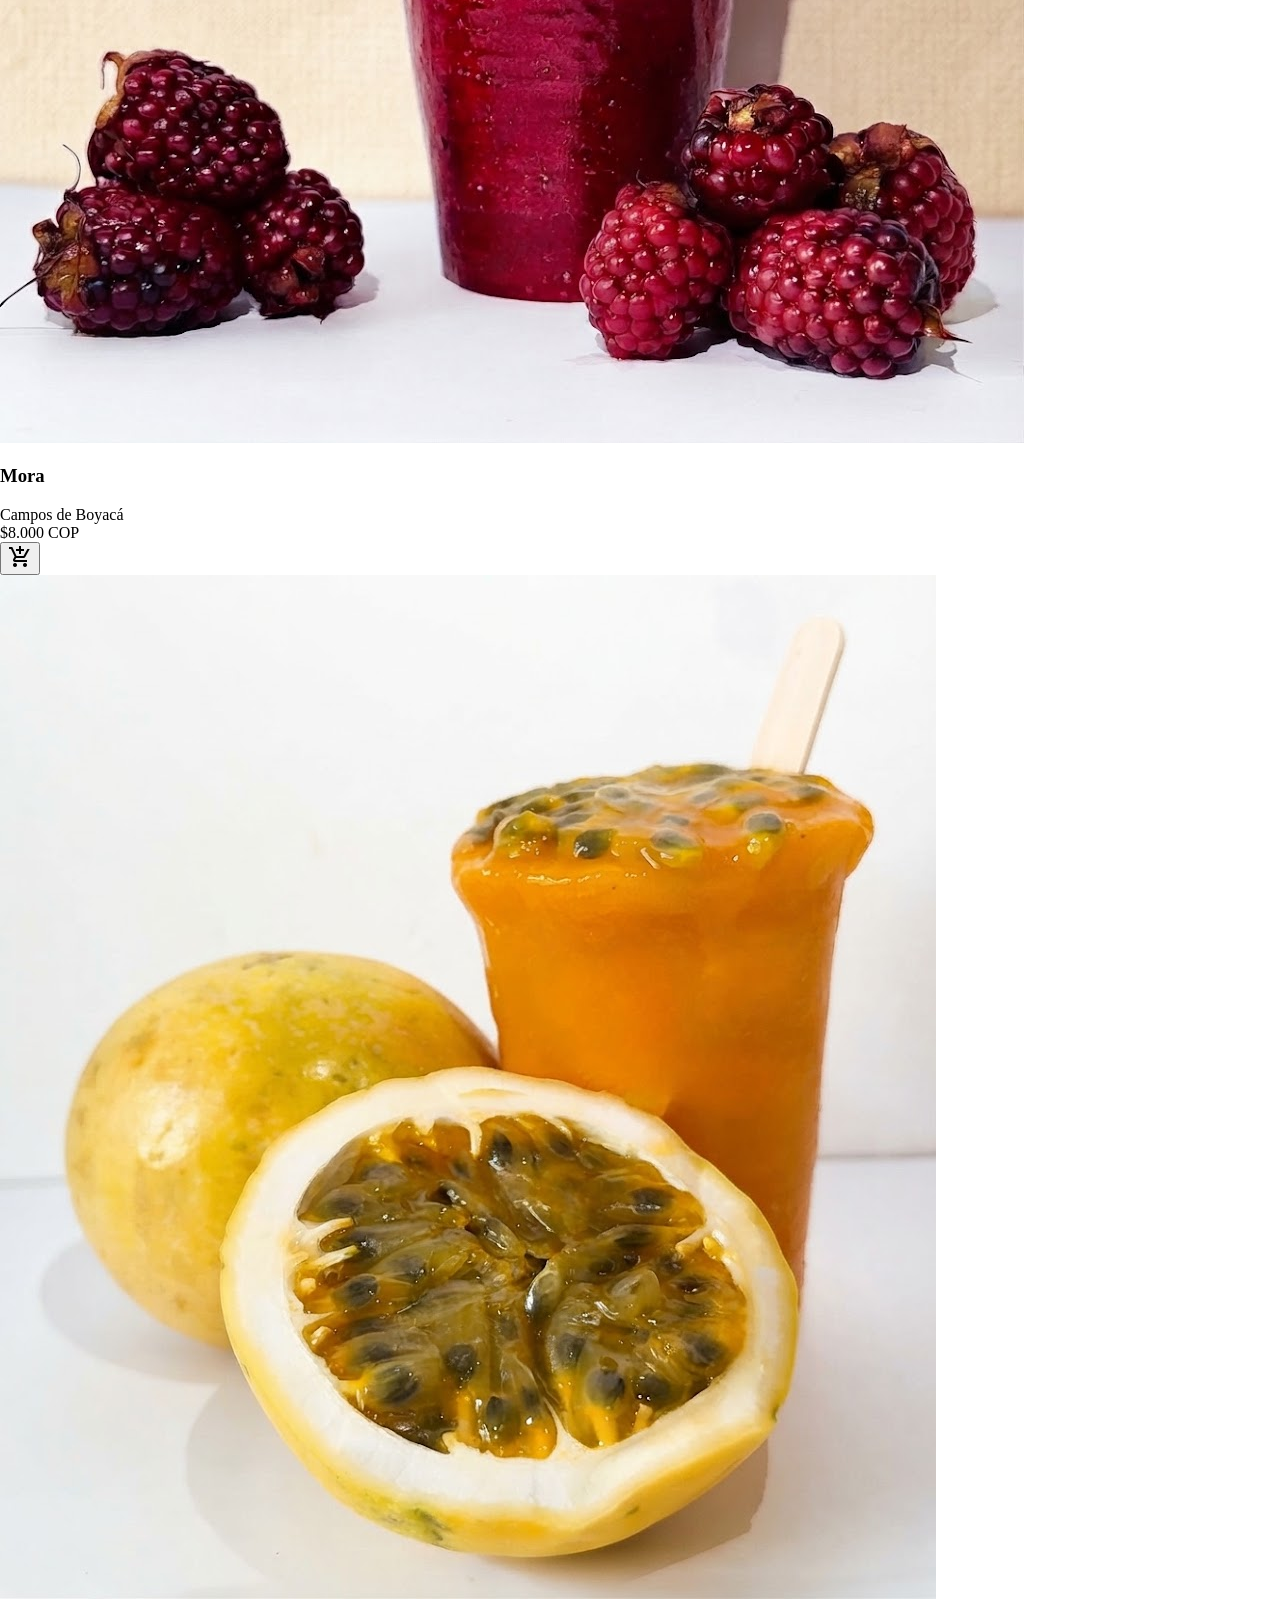
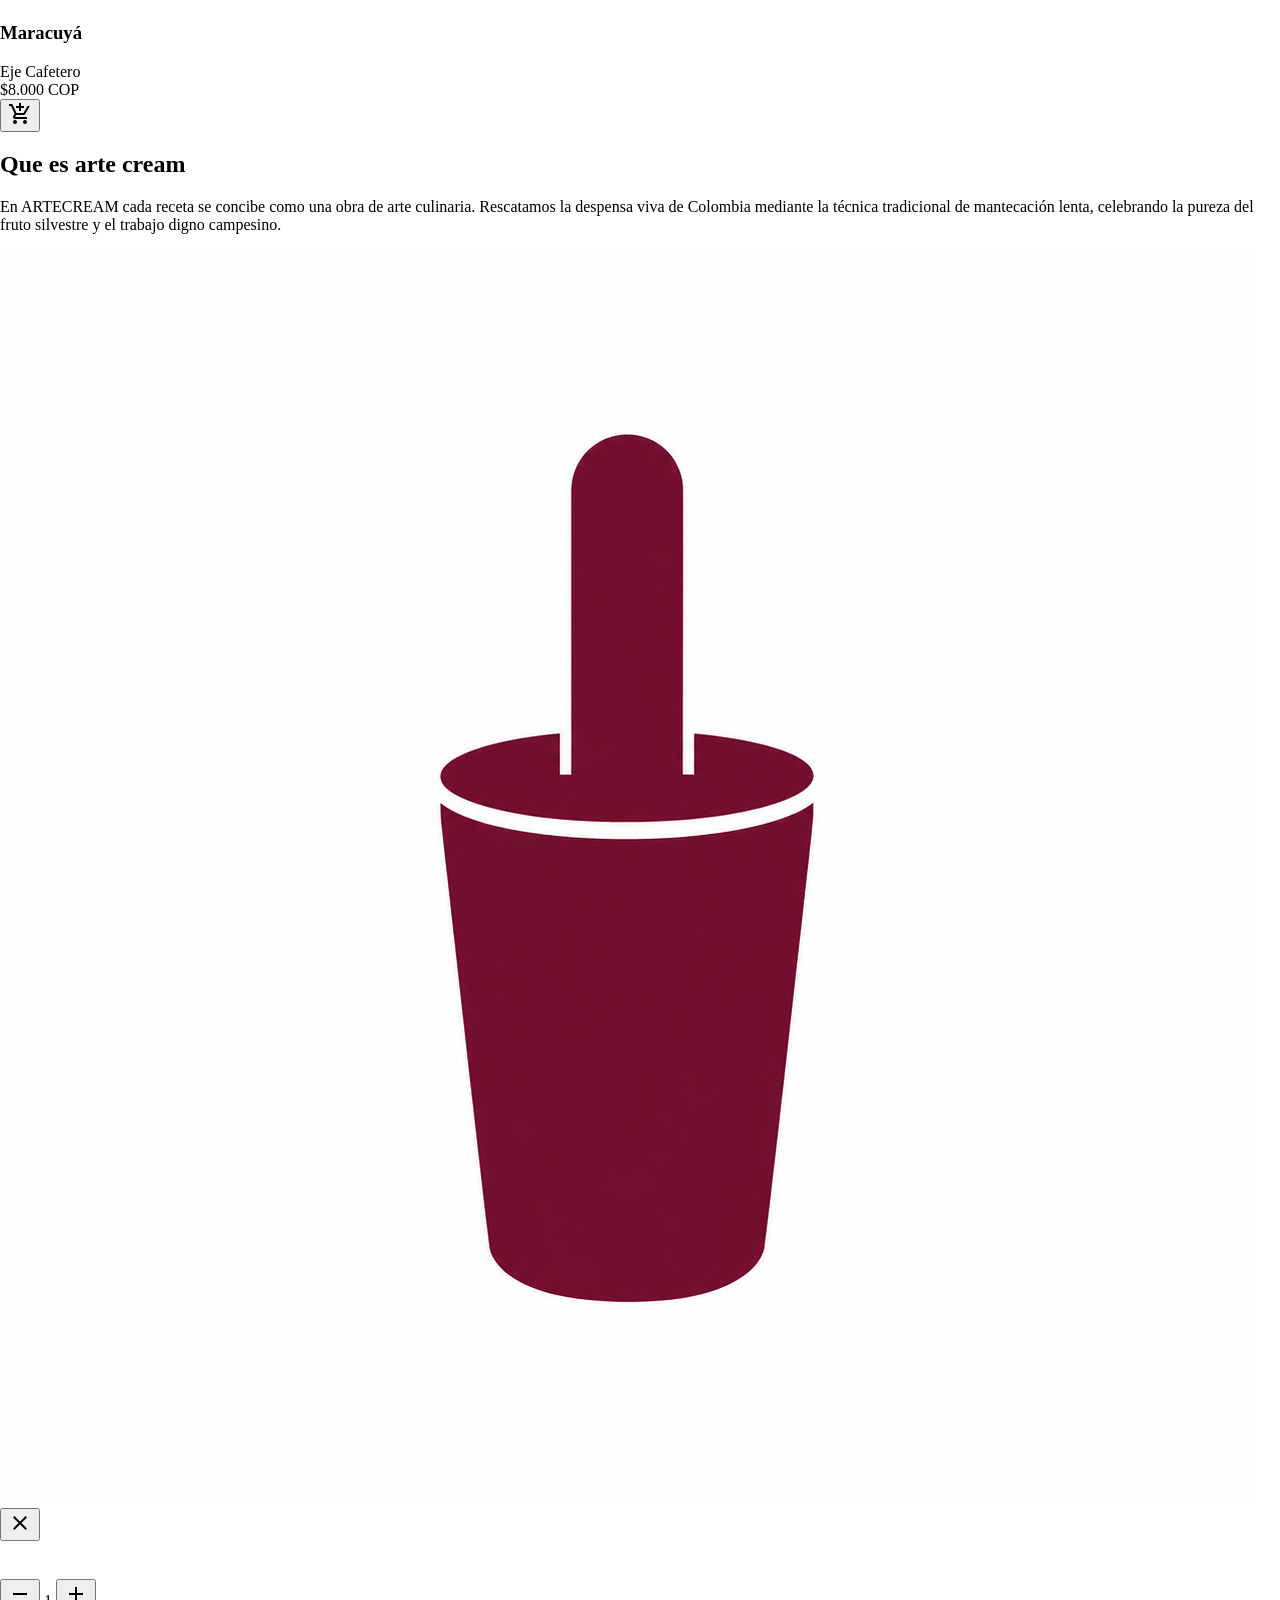
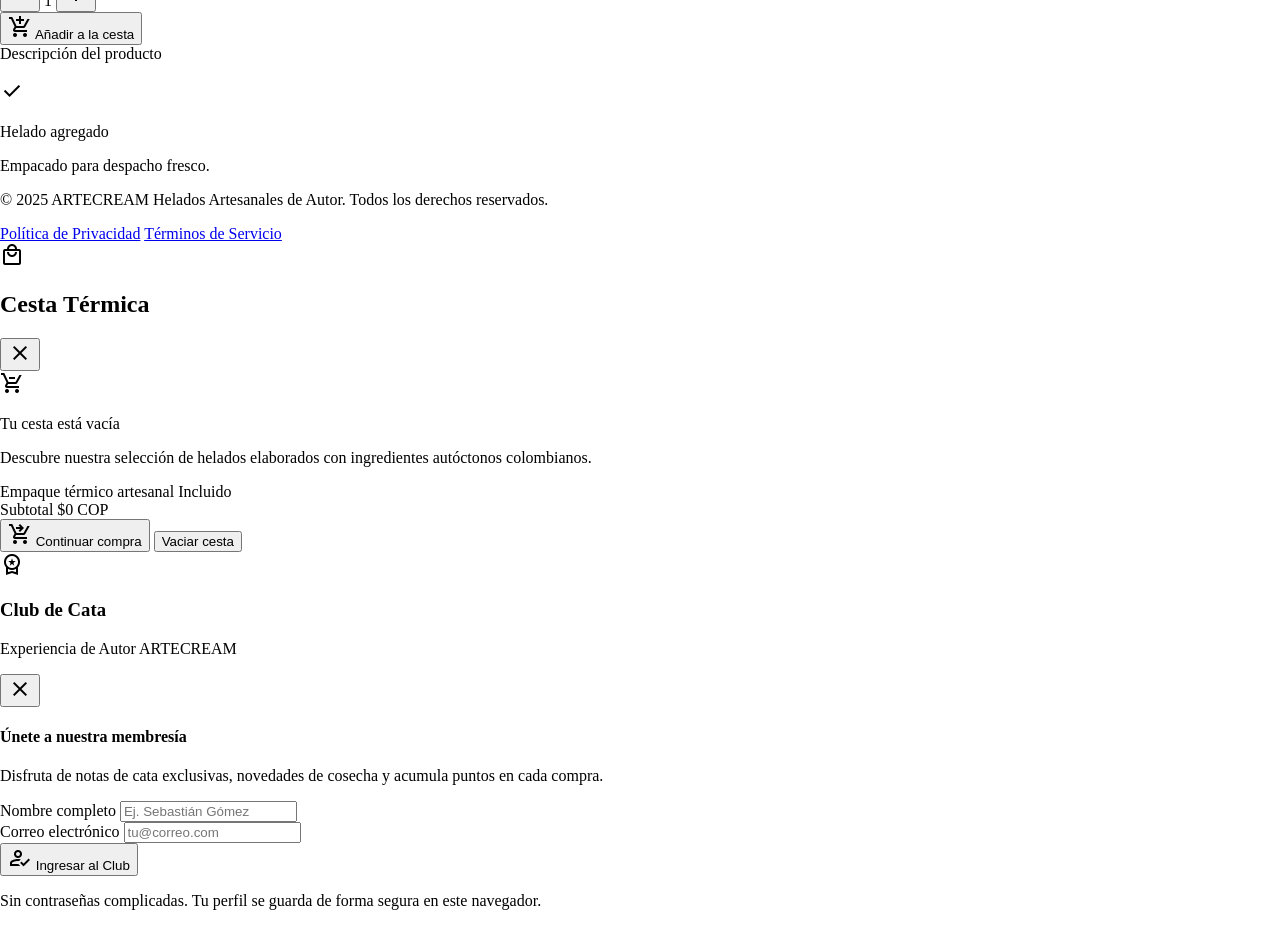
==== commit 9b039fbb: "feat: replicate exact reference hero layout and unified Artecream header with new logo, icons, and h" ====
--- a/index.html
+++ b/index.html
@@ -17,81 +17,89 @@
 </head>
 <body class="bg-background font-sans text-on-surface antialiased selection:bg-primary/20 selection:text-primary">
 
-  <!-- Header & Navigation Bar -->
-  <header class="fixed top-0 w-full z-40 bg-surface/90 backdrop-blur-md border-b border-on-surface/10 shadow-elevation-1 transition-colors">
-    <div class="h-20 w-full px-gutter-mobile md:px-gutter lg:px-margin flex items-center justify-between gap-3 sm:gap-space-md">
+  <!-- Header & Navigation Bar (Matches Artecream reference layout) -->
+  <header class="fixed top-0 w-full z-40 bg-surface/95 backdrop-blur-md border-b border-on-surface/5 shadow-elevation-1 transition-colors">
+    <div class="h-20 sm:h-24 w-full px-6 sm:px-10 lg:px-16 flex items-center justify-between relative">
       
-      <!-- Brand Logo & Name (ARTECREAM in EB Garamond) -->
-      <div class="flex items-center gap-2.5 sm:gap-3 shrink-0">
-        <!-- Artisanal Brand Icon -->
-        <a href="#inicio" class="flex items-center gap-2.5 group" aria-label="Inicio ARTECREAM">
-          <img src="assets/images/brand-icon.png" alt="Logo ARTECREAM" class="w-9 h-9 sm:w-10 sm:h-10 object-contain group-hover:scale-105 transition-transform shrink-0 mix-blend-multiply">
-          <span class="font-serif text-2xl font-bold tracking-tight text-on-surface group-hover:text-primary transition-colors">ARTECREAM</span>
+      <!-- Brand Logo (Pure Artecream Logo with underline & droplet) -->
+      <div class="flex items-center shrink-0">
+        <a href="#inicio" class="flex items-center group" aria-label="Inicio Artecream">
+          <img src="assets/images/logo-artecream.png" alt="Artecream" class="h-10 sm:h-12 md:h-14 w-auto object-contain transition-transform group-hover:scale-105">
         </a>
       </div>
 
-      <!-- Navigation Links (Montserrat) -->
-      <nav id="desktop-nav" class="hidden lg:flex items-center gap-space-lg font-sans text-sm font-semibold">
+      <!-- Navigation Links (Centered, Montserrat) -->
+      <nav id="desktop-nav" class="hidden lg:flex items-center gap-10 font-sans text-sm sm:text-base font-semibold absolute left-1/2 -translate-x-1/2">
         <a aria-current="page" class="nav-link text-primary font-bold border-b-2 border-primary pb-1 transition-colors" data-path="inicio" href="#inicio">Inicio</a>
-        <a class="nav-link text-on-surface-variant hover:text-primary hover:border-b-2 hover:border-primary/50 pb-1 border-b-2 border-transparent transition-all" data-path="sabores" href="#sabores">Sabores</a>
-        <a class="nav-link text-on-surface-variant hover:text-primary hover:border-b-2 hover:border-primary/50 pb-1 border-b-2 border-transparent transition-all" data-path="nosotros" href="#nosotros">Nosotros</a>
+        <a class="nav-link text-on-surface font-medium hover:text-primary transition-colors pb-1" data-path="sabores" href="#sabores">Sabores</a>
+        <a class="nav-link text-on-surface font-medium hover:text-primary transition-colors pb-1" data-path="nosotros" href="#nosotros">Nosotros</a>
       </nav>
 
-      <!-- Mobile Menu Toggle Button -->
-      <button aria-label="Abrir menú" class="lg:hidden w-10 h-10 flex items-center justify-center text-on-surface hover:text-primary transition-colors shrink-0 p-1.5" id="menu-toggle" onclick="toggleMobileMenu()" type="button" aria-expanded="false">
-        <span class="material-symbols-outlined text-[24px]">menu</span>
-      </button>
-
-      <!-- Right Action Items: User Profile & Vinotinto Shopping Bag -->
-      <div class="flex items-center gap-1 sm:gap-space-md shrink-0">
-        <button aria-label="Perfil de usuario" class="w-10 h-10 flex items-center justify-center text-primary hover:text-primary-container transition-colors transform active:scale-95 shrink-0 p-1.5" onclick="UserService.openModal()" type="button">
+      <!-- Right Action Items: Phone, User Profile & Shopping Bag with 0 Counter -->
+      <div class="flex items-center gap-2 sm:gap-4 shrink-0">
+        <!-- Direct Phone / Contact Action -->
+        <a href="tel:+573001234567" aria-label="Llamar o contacto" class="w-10 h-10 flex items-center justify-center text-primary hover:text-primary-container transition-colors transform active:scale-95 shrink-0 p-1" title="Contacto directo">
+          <span class="material-symbols-outlined text-[24px]">call</span>
+        </a>
+
+        <!-- User Profile / Club de Cata -->
+        <button aria-label="Perfil de usuario" class="w-10 h-10 flex items-center justify-center text-primary hover:text-primary-container transition-colors transform active:scale-95 shrink-0 p-1" onclick="UserService.openModal()" type="button" title="Club de Cata">
           <span class="material-symbols-outlined text-[26px]">person</span>
         </button>
-        <!-- Shopping Bag in Vinotinto (#5b0023 / text-primary) -->
-        <button aria-label="Bolsa de compras" class="relative w-10 h-10 flex items-center justify-center text-primary hover:text-primary-container transition-colors transform active:scale-95 shrink-0 p-1.5" onclick="CartService.openDrawer()" type="button">
-          <span class="material-symbols-outlined text-[26px]">local_mall</span>
-          <!-- Dynamic Cart Counter Badge -->
-          <span id="cart-counter" class="absolute -top-1 -right-1 w-5 h-5 rounded-full bg-primary text-on-primary font-sans font-bold text-xs flex items-center justify-center scale-0 transition-transform duration-200 shadow-sm">0</span>
+
+        <!-- Shopping Bag in Vinotinto with Dynamic Counter Badge -->
+        <button aria-label="Bolsa de compras" class="relative w-10 h-10 flex items-center justify-center text-primary hover:text-primary-container transition-colors transform active:scale-95 shrink-0 p-1" onclick="CartService.openDrawer()" type="button" title="Ver cesta de compras">
+          <span class="material-symbols-outlined text-[26px]">shopping_bag</span>
+          <span id="cart-counter" class="absolute -top-0.5 -right-0.5 w-5 h-5 rounded-full bg-primary text-on-primary font-sans font-bold text-[10px] flex items-center justify-center shadow-sm">0</span>
         </button>
+
+        <!-- Mobile Menu Toggle Button -->
+        <button aria-label="Abrir menú" class="lg:hidden w-10 h-10 flex items-center justify-center text-primary hover:text-primary-container transition-colors shrink-0 p-1" id="menu-toggle" onclick="toggleMobileMenu()" type="button" aria-expanded="false">
+          <span class="material-symbols-outlined text-[26px]">menu</span>
+        </button>
       </div>
 
     </div>
 
     <!-- Mobile Drawer Menu (Montserrat) -->
-    <nav id="mobile-menu" class="lg:hidden hidden flex flex-col gap-1 px-gutter-mobile md:px-gutter pt-2 pb-4 bg-surface/95 backdrop-blur-md border-t border-on-surface/10 shadow-elevation-2 font-sans" aria-label="Menú principal">
+    <nav id="mobile-menu" class="lg:hidden hidden flex flex-col gap-1 px-6 pt-2 pb-4 bg-surface/95 backdrop-blur-md border-t border-on-surface/10 shadow-elevation-2 font-sans" aria-label="Menú principal">
       <a aria-current="page" class="mobile-nav-link rounded-xl px-4 py-3 text-sm font-bold bg-primary-container text-on-primary transition-colors" data-path="inicio" href="#inicio" onclick="toggleMobileMenu()">Inicio</a>
       <a class="mobile-nav-link rounded-xl px-4 py-3 text-sm font-semibold text-on-surface-variant hover:text-on-surface hover:bg-surface-container-low transition-colors" data-path="sabores" href="#sabores" onclick="toggleMobileMenu()">Sabores</a>
       <a class="mobile-nav-link rounded-xl px-4 py-3 text-sm font-semibold text-on-surface-variant hover:text-on-surface hover:bg-surface-container-low transition-colors" data-path="nosotros" href="#nosotros" onclick="toggleMobileMenu()">Nosotros</a>
+      <a class="mobile-nav-link rounded-xl px-4 py-3 text-sm font-semibold text-on-surface-variant hover:text-on-surface hover:bg-surface-container-low transition-colors flex items-center gap-2" href="tel:+573001234567" onclick="toggleMobileMenu()">
+        <span class="material-symbols-outlined text-[18px]">call</span>
+        <span>Llamar / Contacto (+57 300 123 4567)</span>
+      </a>
     </nav>
   </header>
 
   <!-- Main Content Body -->
-  <main class="w-full pt-20 bg-background min-h-screen">
+  <main class="w-full pt-20 sm:pt-24 bg-background min-h-screen">
     <div class="flex flex-col w-full">
 
-      <!-- Hero Section (UN SABOR QUE SE QUEDA in EB Garamond & Vinotinto, lifted 30px, square button in Montserrat) -->
-      <section id="inicio" class="relative w-full aspect-[20/9] min-h-[420px] sm:min-h-[480px] lg:min-h-[580px] xl:min-h-[640px] overflow-hidden bg-surface-container-low flex items-center">
-        <!-- Background Hero Image: Permanently anchored to the right on desktop/wide displays -->
+      <!-- Hero Section (UN SABOR QUE SE QUEDA in EB Garamond & Vinotinto, background photo from user) -->
+      <section id="inicio" class="relative w-full min-h-[580px] sm:min-h-[640px] md:min-h-[720px] lg:min-h-[calc(100vh-6rem)] overflow-hidden bg-[#e9d6c4] flex items-center">
+        <!-- Background Hero Image: Permanently anchored with 4 artisanal cups on the right side -->
         <div class="absolute inset-0 pointer-events-none z-0">
-          <img src="assets/images/Hero.webp" alt="Fondo Hero Artecream" class="w-full h-full object-cover" style="object-position: right center;">
-        </div>
-
-        <!-- Hero Content Layer: Left-aligned with container margins so it stays in the empty negative space -->
-        <div class="relative z-10 w-full px-gutter-mobile md:px-gutter lg:px-16 xl:px-24 2xl:px-32 flex items-center">
-          <div class="w-full max-w-md sm:max-w-lg lg:max-w-xl flex flex-col items-start space-y-space-md -translate-y-4 sm:-translate-y-[24px] lg:-translate-y-[30px]">
+          <img src="assets/images/hero-bg.jpg" alt="Helados Artesanales Artecream" class="w-full h-full object-cover object-[75%_center] lg:object-center">
+        </div>
+
+        <!-- Hero Content Layer: Left-aligned with container margins, perfectly positioned in the warm negative space -->
+        <div class="relative z-10 w-full max-w-7xl mx-auto px-6 sm:px-10 lg:px-16 py-16 sm:py-24 flex items-center">
+          <div class="w-full max-w-md sm:max-w-lg lg:max-w-xl flex flex-col items-start space-y-6 sm:space-y-8">
             
             <!-- Title: 100% in EB Garamond and Vinotinto (#5b0023 / text-primary) -->
-            <h1 class="font-serif text-4xl sm:text-5xl md:text-6xl lg:text-[62px] xl:text-[68px] font-bold tracking-tight text-primary leading-[1.04]">
-              <span class="block font-bold leading-none text-primary">UN SABOR</span>
-              <span class="block font-bold leading-none -mt-1 sm:-mt-2 text-primary">QUE SE&nbsp;</span>
-              <span class="block font-bold leading-none -mt-0.5 sm:-mt-1 text-primary">QUEDA</span>
+            <h1 class="font-serif text-5xl sm:text-6xl md:text-7xl lg:text-[76px] xl:text-[84px] font-bold tracking-tight text-primary leading-[0.98]">
+              <span class="block">UN SABOR</span>
+              <span class="block">QUE SE</span>
+              <span class="block">QUEDA</span>
             </h1>
 
-            <!-- Explorar Sabores Button: Square with rounded borders (rounded-xl), no background (bg-transparent), Montserrat font -->
-            <div class="flex flex-wrap items-center gap-space-sm pt-space-xs w-full sm:w-auto">
-              <a class="inline-flex items-center justify-center gap-space-xs border border-primary text-primary hover:bg-primary hover:text-on-primary px-6 sm:px-8 py-3 sm:py-3.5 rounded-xl bg-transparent font-sans text-sm sm:text-base font-semibold transition-all duration-200 hover:scale-105 active:scale-95 shadow-sm" href="#sabores">
+            <!-- Explorar Sabores Button: Rounded rectangle (rounded-2xl) with thin border, transparent bg, Montserrat -->
+            <div class="pt-2">
+              <a class="inline-flex items-center gap-3 border border-primary text-primary hover:bg-primary hover:text-on-primary px-7 sm:px-8 py-3 sm:py-3.5 rounded-2xl bg-transparent font-sans text-sm sm:text-base font-semibold transition-all duration-200 hover:scale-105 active:scale-95 shadow-xs" href="#sabores">
                 <span>Explorar Sabores</span>
-                <span class="material-symbols-outlined text-[20px]">arrow_forward</span>
+                <span class="text-base sm:text-lg">&rarr;</span>
               </a>
             </div>
 
@@ -117,7 +125,7 @@
             
             <!-- Columna de Texto Responsivo -->
             <div class="lg:col-span-7 flex flex-col items-start space-y-4 sm:space-y-6 text-left">
-              <h2 class="font-serif text-3xl sm:text-4xl md:text-5xl lg:text-6xl font-bold tracking-tight text-primary leading-[1.15]">
+              <h2 class="font-sans text-3xl sm:text-4xl md:text-5xl lg:text-6xl font-bold tracking-tight text-primary leading-[1.15]">
                 Que es arte cream
               </h2>
               <p class="font-sans text-base sm:text-lg md:text-xl text-on-surface-variant leading-relaxed font-normal">
@@ -219,8 +227,8 @@
     <div class="max-w-7xl mx-auto px-gutter-mobile md:px-gutter lg:px-margin flex flex-col md:flex-row items-center justify-between gap-4 text-xs text-inverse-on-surface/70 font-sans">
       <p>© 2025 ARTECREAM Helados Artesanales de Autor. Todos los derechos reservados.</p>
       <div class="flex items-center gap-6">
-        <a class="hover:text-inverse-on-surface transition-colors" data-path="privacidad" href="pages/legal.html#privacidad">Política de Privacidad</a>
-        <a class="hover:text-inverse-on-surface transition-colors" data-path="terminos" href="pages/legal.html#terminos">Términos de Servicio</a>
+        <a class="hover:text-inverse-on-surface transition-colors" data-path="privacidad" href="pages/privacidad.html">Política de Privacidad</a>
+        <a class="hover:text-inverse-on-surface transition-colors" data-path="terminos" href="pages/terminos.html">Términos de Servicio</a>
       </div>
     </div>
   </footer>
